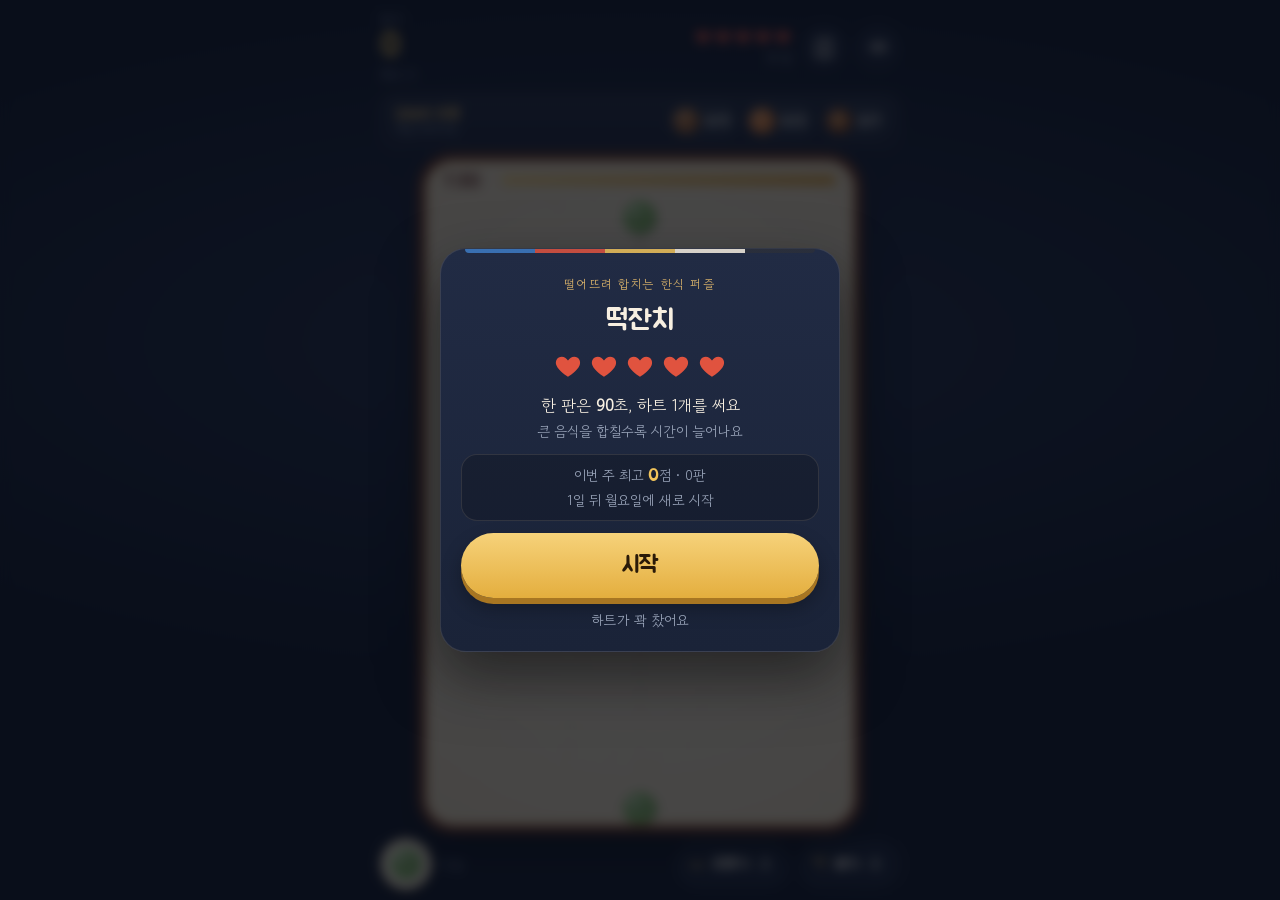
==== index.html @ d8395d4c "떡잔치 웹게임 v0.1.0 (원스토어 등록용)" ====
<!doctype html>
<html lang="ko">
<head>
<meta charset="utf-8">
<meta name="viewport" content="width=device-width, initial-scale=1, viewport-fit=cover, user-scalable=no">
<title>떡잔치</title>
<style>
/* 레이아웃: 밤 잔칫집 — 등불 빛이 도는 먹색 마당 위에 자개 테를 두른 소반 한 장. 위 점수·하트 → 오늘의 주문 → 소반 → 다음 접시·도구 */
:root {
  --night: #11182a;    /* 먹빛 밤 */
  --night-2: #1a2338;  /* 패널 */
  --line: rgba(232, 214, 176, .12); /* 얇은 금빛 테두리 */
  --lacquer: #5b2418;  /* 옻칠 테 */
  --inlay: #d9b26a;    /* 자개·금 상감 */
  --gold: #f0c35a;     /* 점수·완성 */
  --red: #e0533f;      /* 하트·경고 */
  --text: #f7efe1;
  --muted: #9aa5ba;
  --font-display: "Jua", "Apple SD Gothic Neo", "Malgun Gothic", sans-serif;
  --font-body: "Gowun Dodum", "Apple SD Gothic Neo", "Malgun Gothic", sans-serif;
  color-scheme: dark;
}
html, body { height: 100%; margin: 0; }
*, *::before, *::after { box-sizing: border-box; }
[hidden] { display: none !important; } /* 아티팩트 틀이 해 주던 숨김을 직접 */
body {
  background: radial-gradient(120% 60% at 50% 38%, #24304b 0%, var(--night) 62%), var(--night);
  color: var(--text); font-family: var(--font-body); font-size: 16px;
  padding-left: max(16px, env(safe-area-inset-left, 0px)); padding-right: max(16px, env(safe-area-inset-right, 0px));
  overflow: hidden; touch-action: none; -webkit-user-select: none; user-select: none;
}
.app { height: 100%; max-width: 520px; margin: 0 auto; display: grid; grid-template-rows: auto auto 1fr auto; gap: 10px; padding-top: var(--toss-top, max(10px, env(safe-area-inset-top, 0px))); padding-bottom: max(10px, env(safe-area-inset-bottom, 0px)); }
button { -webkit-tap-highlight-color: transparent; }
button:focus-visible { outline: 3px solid var(--gold); outline-offset: 2px; }

/* 위: 점수 · 하트 · 버튼 */
.top { display: flex; align-items: center; gap: 10px; }
.score-box { display: grid; gap: 2px; }
.label { font-size: 12px; letter-spacing: .08em; color: var(--muted); }
.score { font-family: var(--font-display); font-size: 34px; color: var(--gold); font-variant-numeric: tabular-nums; line-height: 1; }
.best { font-size: 13px; color: var(--muted); font-variant-numeric: tabular-nums; }
.spacer { flex: 1; }
.hearts { display: grid; justify-items: end; gap: 3px; }
.hearts-row { display: flex; gap: 2px; }
.hearts-time { font-size: 12px; color: var(--muted); font-variant-numeric: tabular-nums; }
.heart { width: 18px; height: 18px; display: block; }
.heart path { fill: var(--red); }
.heart.empty path { fill: none; stroke: #4a5774; stroke-width: 2; }
.round-btn { width: 44px; height: 44px; border-radius: 50%; border: 1px solid var(--line); background: var(--night-2); color: var(--text); display: grid; place-items: center; cursor: pointer; transition: transform .12s; }
.round-btn:active { transform: scale(.94); }
.round-btn svg { width: 22px; height: 22px; stroke: currentColor; fill: none; stroke-width: 1.8; stroke-linecap: round; stroke-linejoin: round; }
#soundBtn[data-on="0"] .wave { display: none; }
#soundBtn[data-on="1"] .mute { display: none; }

/* 오늘의 주문: 주문서 한 줄 */
.orders { display: flex; align-items: center; gap: 10px; padding: 8px 10px 8px 14px; border-radius: 16px; background: linear-gradient(180deg, rgba(255,255,255,.04), rgba(255,255,255,.01)), var(--night-2); border: 1px solid var(--line); }
.orders-title { font-family: var(--font-display); font-size: 15px; color: var(--inlay); line-height: 1.1; }
.orders-title small { display: block; font-family: var(--font-body); font-size: 11px; color: var(--muted); }
.orders-list { flex: 1; display: flex; gap: 6px; justify-content: flex-end; }
.order { position: relative; display: flex; align-items: center; gap: 4px; padding: 3px 9px 3px 3px; border-radius: 999px; background: rgba(255,255,255,.05); font-family: var(--font-display); font-size: 15px; font-variant-numeric: tabular-nums; }
.order canvas { width: 30px; height: 30px; }
.order.done { background: rgba(240,195,90,.16); color: var(--gold); }
.order.done::after { content: ""; position: absolute; left: 22px; top: 0; width: 13px; height: 13px; border-radius: 50%; background: var(--gold) url("data:image/svg+xml,%3Csvg xmlns='http://www.w3.org/2000/svg' viewBox='0 0 12 12'%3E%3Cpath d='M3 6.2l2 2 4-4.4' fill='none' stroke='%232a1a08' stroke-width='1.8' stroke-linecap='round' stroke-linejoin='round'/%3E%3C/svg%3E") center/100% no-repeat; }

/* 소반 */
.stage { position: relative; min-height: 0; display: flex; align-items: center; justify-content: center; }
#board { touch-action: none; border-radius: 26px; background: #f1e5cc;
  box-shadow: 0 0 0 2px var(--inlay), 0 0 0 9px var(--lacquer), 0 0 0 10px rgba(217,178,106,.45), 0 22px 40px rgba(0,0,0,.5), inset 0 0 40px rgba(120,80,30,.15); }

/* 아래: 다음 접시 · 도구 */
.bottom { display: flex; align-items: center; gap: 8px; }
.next { display: flex; align-items: center; gap: 8px; }
.next canvas { width: 52px; height: 52px; border-radius: 50%; background: radial-gradient(circle, #f6ecd8 0 58%, #e3d2b0 60% 66%, #c9b28a 68%); box-shadow: 0 4px 10px rgba(0,0,0,.35); }
.next .label { writing-mode: horizontal-tb; }
.tool { display: flex; align-items: center; gap: 6px; height: 48px; padding: 0 14px 0 10px; border-radius: 999px; border: 1px solid var(--line); background: var(--night-2); color: var(--text); font-family: var(--font-display); font-size: 15px; cursor: pointer; transition: transform .12s, border-color .2s; }
.tool:active { transform: scale(.96); }
.tool svg { width: 20px; height: 20px; stroke: var(--inlay); fill: none; stroke-width: 1.8; stroke-linecap: round; stroke-linejoin: round; }
.tool .count { min-width: 20px; height: 20px; border-radius: 10px; background: rgba(255,255,255,.08); font-size: 12px; display: grid; place-items: center; font-variant-numeric: tabular-nums; }
.tool.active { border-color: var(--gold); color: var(--gold); }
.tool[disabled] { opacity: .4; }

/* 안내·알림 */
.hint { position: absolute; left: 50%; top: 24%; transform: translateX(-50%); background: rgba(17,24,42,.9); color: var(--text); padding: 10px 16px; border-radius: 999px; font-size: 16px; text-align: center; pointer-events: none; transition: opacity .4s; width: max-content; max-width: 90%; border: 1px solid var(--line); }
.banner { position: absolute; left: 50%; top: 42%; transform: translate(-50%,-50%); padding: 10px 20px; border-radius: 999px; background: rgba(17,24,42,.92); border: 1px solid rgba(240,195,90,.5); font-family: var(--font-display); font-size: 22px; color: var(--gold); pointer-events: none; text-align: center; animation: pop 1.6s ease-out forwards; width: max-content; max-width: 92%; box-shadow: 0 10px 24px rgba(0,0,0,.35); }
@keyframes pop { 0% { opacity: 0; transform: translate(-50%,-30%) scale(.8); } 14% { opacity: 1; transform: translate(-50%,-50%) scale(1.04); } 22% { transform: translate(-50%,-50%) scale(1); } 80% { opacity: 1; } 100% { opacity: 0; transform: translate(-50%,-62%); } }

/* 창 (시작·끝·도감) */
.overlay { position: fixed; inset: 0; background: rgba(8,12,22,.72); -webkit-backdrop-filter: blur(6px); backdrop-filter: blur(6px); display: flex; align-items: center; justify-content: center; padding: 16px; z-index: 20; }
.sheet { position: relative; background: linear-gradient(180deg, #212b44, var(--night-2)); border: 1px solid var(--line); border-radius: 26px; padding: 26px 20px 20px; width: min(400px, 100%); display: grid; gap: 12px; text-align: center; max-height: 92%; overflow: auto; box-shadow: 0 24px 60px rgba(0,0,0,.5); }
.sheet::before { content: ""; position: absolute; left: 24px; right: 24px; top: 0; height: 4px; border-radius: 0 0 4px 4px; background: linear-gradient(90deg, #3d7bc4 0 20%, #e0533f 20% 40%, #f0c35a 40% 60%, #f7efe1 60% 80%, #2b2f3a 80%); opacity: .85; } /* 오방색 띠 */
.sheet h2 { margin: 0; font-family: var(--font-display); font-weight: 400; font-size: 28px; color: var(--text); text-wrap: balance; }
.eyebrow { font-size: 12px; letter-spacing: .12em; color: var(--inlay); }
.big-score { font-family: var(--font-display); font-size: 54px; line-height: 1; color: var(--gold); font-variant-numeric: tabular-nums; }
.goal { font-size: 17px; color: var(--text); }
.sub { font-size: 14px; color: var(--muted); line-height: 1.5; }
.start-hearts { display: flex; justify-content: center; gap: 6px; }
.start-hearts .heart { width: 30px; height: 30px; }
.rules { display: grid; gap: 4px; font-size: 16px; }
.btn { border: 0; border-radius: 999px; font-family: var(--font-display); font-size: 19px; padding: 15px; cursor: pointer; transition: transform .12s; }
.btn:active { transform: scale(.98); }
.btn.primary { background: linear-gradient(180deg, #f6d27a, #e4ae3e); color: #2a1a08; font-size: 23px; padding: 18px; box-shadow: 0 6px 0 #a87622, 0 10px 20px rgba(0,0,0,.3); }
.btn.primary:active { transform: translateY(3px); box-shadow: 0 3px 0 #a87622, 0 6px 12px rgba(0,0,0,.3); }
.btn.secondary { background: rgba(255,255,255,.07); color: var(--text); border: 1px solid var(--line); }
.btn[disabled] { opacity: .6; cursor: default; }
.btn.primary[disabled] { background: rgba(255,255,255,.08); color: var(--muted); box-shadow: none; font-size: 19px; }
.btn .tag { font-family: var(--font-body); font-size: 11px; background: rgba(0,0,0,.25); color: var(--muted); border-radius: 6px; padding: 2px 6px; margin-left: 6px; vertical-align: middle; white-space: nowrap; }
.btn.primary .tag { display: block; width: max-content; margin: 4px auto 0; font-size: 12px; background: rgba(42,26,8,.14); color: #5a3f12; } /* 큰 버튼은 글자가 길어 꼬리표를 아랫줄에 */
.dex { display: grid; grid-template-columns: repeat(4, 1fr); gap: 12px 8px; }
.dex-item { display: grid; gap: 4px; justify-items: center; font-size: 13px; }
.dex-item canvas { width: 58px; height: 58px; }
/* 주간 기록: 시작 화면 한 줄 요약 + 도감 창 TOP 5 */
.week { display: grid; gap: 2px; padding: 10px 14px; border-radius: 16px; background: rgba(0,0,0,.2); border: 1px solid var(--line); font-size: 14px; color: var(--muted); }
.week b { font-family: var(--font-display); font-weight: 400; font-size: 18px; color: var(--gold); font-variant-numeric: tabular-nums; }
.week-top { text-align: left; background: rgba(0,0,0,.2); border: 1px solid var(--line); border-radius: 16px; padding: 12px 14px; font-size: 14px; }
.week-top h3 { margin: 0 0 6px; font-family: var(--font-display); font-weight: 400; font-size: 16px; color: var(--inlay); }
.week-top ol { margin: 0; padding: 0; list-style: none; display: grid; gap: 4px; counter-reset: wk; }
.week-top li { display: flex; justify-content: space-between; counter-increment: wk; }
.week-top li::before { content: counter(wk) "등"; color: var(--muted); width: 36px; }
.week-top li b { margin-left: auto; font-family: var(--font-display); font-weight: 400; color: var(--gold); font-variant-numeric: tabular-nums; }
.week-top .empty { color: var(--muted); }
.stats { display: grid; grid-template-columns: 1fr auto; gap: 6px 12px; text-align: left; font-size: 14px; background: rgba(0,0,0,.2); border: 1px solid var(--line); border-radius: 16px; padding: 12px 14px; }
.stats b { font-family: var(--font-display); font-weight: 400; color: var(--gold); font-variant-numeric: tabular-nums; text-align: right; }
.adfake { font-family: var(--font-display); font-size: 22px; color: var(--muted); }
@media (prefers-reduced-motion: reduce) { .banner { animation-duration: .01s; } .btn, .tool, .round-btn { transition: none; } }
</style>
  <script type="module" crossorigin src="./assets/index-D9d3o6GA.js"></script>
  <link rel="stylesheet" crossorigin href="./assets/index-BMt33rOE.css">
</head>
<body>

<div class="app">
  <div class="top">
    <div class="score-box">
      <div class="label">점수</div>
      <div class="score" id="score">0</div>
      <div class="best">최고 <span id="best">0</span></div>
    </div>
    <div class="spacer"></div>
    <div class="hearts" aria-label="남은 하트"><div class="hearts-row" id="heartsRow"></div><div class="hearts-time" id="heartsTime"></div></div>
    <button class="round-btn" id="dexBtn" type="button" aria-label="음식 도감">
      <svg viewBox="0 0 24 24"><path d="M4 5.5A2.5 2.5 0 0 1 6.5 3H20v15H6.5A2.5 2.5 0 0 0 4 20.5z"/><path d="M4 20.5A2.5 2.5 0 0 0 6.5 23H20v-5"/><path d="M9 8h7M9 11.5h5"/></svg>
    </button>
    <button class="round-btn" id="soundBtn" type="button" aria-label="소리" data-on="1">
      <svg viewBox="0 0 24 24"><path d="M4 9.5h3.5L12 5.5v13l-4.5-4H4z"/><path class="wave" d="M15.5 9a4 4 0 0 1 0 6M18 6.5a7.5 7.5 0 0 1 0 11"/><path class="mute" d="M16 9.5l5 5M21 9.5l-5 5"/></svg>
    </button>
  </div>
  <div class="orders">
    <div class="orders-title">오늘의 주문<small>매일 바뀌어요</small></div>
    <div class="orders-list" id="orders"></div>
  </div>
  <div class="stage" id="stage">
    <canvas id="board"></canvas>
    <div class="hint" id="hint">손가락을 좌우로 움직이고, 떼면 떨어져요</div>
  </div>
  <div class="bottom">
    <div class="next"><canvas id="nextCv" width="104" height="104"></canvas><span class="label">다음</span></div>
    <div class="spacer"></div>
    <button class="tool" id="shakeBtn" type="button" aria-label="흔들기">
      <svg viewBox="0 0 24 24"><path d="M3 12c2-3 4-3 6 0s4 3 6 0 4-3 6 0"/><path d="M3 17c2-3 4-3 6 0s4 3 6 0 4-3 6 0" opacity=".5"/></svg>흔들기 <span class="count" id="shakeLeft">3</span>
    </button>
    <button class="tool" id="pickBtn" type="button" aria-label="하나 빼기">
      <svg viewBox="0 0 24 24"><path d="M7 4l10 16M4 9.5l3-5.5 3 1.5"/><circle cx="17" cy="7" r="3"/></svg>빼기 <span class="count" id="pickLeft">3</span>
    </button>
  </div>
</div>

<div class="overlay" id="overOv" hidden>
  <div class="sheet">
    <div class="eyebrow">이번 판</div>
    <h2 id="overTitle">상이 넘쳤어요</h2>
    <div class="big-score" id="overScore">0</div>
    <div class="goal" id="overGoal"></div>
    <div class="sub" id="overOrders"></div>
    <button class="btn primary" id="againBtn" type="button">다시 하기</button>
    <button class="btn secondary" id="continueBtn" type="button">이어하기<span class="tag">광고 보고</span></button>
    <div class="sub" id="continueSub">이어하기 = 위쪽 음식을 치우고 계속 (한 판에 1번)</div>
    <button class="btn secondary" id="boardBtn" type="button" hidden>토스 순위 보기</button>
  </div>
</div>

<div class="overlay" id="startOv" hidden>
  <div class="sheet">
    <div class="eyebrow">떨어뜨려 합치는 한식 퍼즐</div>
    <h2>떡잔치</h2>
    <div class="start-hearts" id="startHearts"></div>
    <div class="rules">
      <div>한 판은 <b id="ruleSec">90</b>초, <span id="ruleHeart">하트 1개를 써요</span></div>
      <div class="sub">큰 음식을 합칠수록 시간이 늘어나요</div>
    </div>
    <div class="week" id="weekBox"></div>
    <button class="btn primary" id="startBtn" type="button">시작</button>
    <button class="btn secondary" id="heartAdBtn" type="button">하트 1개 받기<span class="tag">광고 보고</span></button>
    <button class="btn secondary" id="startBoardBtn" type="button" hidden>토스 순위 보기</button>
    <div class="sub" id="startSub"></div>
  </div>
</div>

<div class="overlay" id="exitOv" hidden>
  <div class="sheet">
    <h2>게임을 끝낼까요?</h2>
    <div class="sub" id="exitSub">최고 기록과 도감은 저장돼요</div>
    <button class="btn primary" id="exitStay" type="button">계속하기</button>
    <button class="btn secondary" id="exitQuit" type="button">끝내기</button>
  </div>
</div>

<div class="overlay" id="adOv" hidden>
  <div class="sheet"><div class="adfake">광고 보는 중</div><div class="sub">광고가 끝나면 이어서 해요</div></div>
</div>

<div class="overlay" id="dexOv" hidden>
  <div class="sheet">
    <div class="eyebrow">처음 만든 음식이 밝게 바뀌어요</div>
    <h2>음식 도감</h2>
    <div class="dex" id="dex"></div>
    <div class="week-top" id="weekTop"></div>
    <div class="stats" id="stats"></div>
    <button class="btn secondary" id="musicBtn" type="button" aria-pressed="true">음악 켬</button>
    <button class="btn secondary" id="dexClose" type="button">닫기</button>
  </div>
</div>

</body>
</html>
---- assets/index-BMt33rOE.css ----
@font-face{font-family:Jua;font-style:normal;font-display:swap;font-weight:400;src:url(./jua-2-400-normal-BKyyhivJ.woff2) format("woff2"),url(./jua-2-400-normal-BooYlCcg.woff) format("woff");unicode-range:U+d723-d728,U+d72a-d733,U+d735-d748,U+d74a-d74f,U+d752-d753,U+d755-d757,U+d75a-d75f,U+d762-d764,U+d766-d768,U+d76a-d76b,U+d76d-d76f,U+d771-d787,U+d789-d78b,U+d78d-d78f,U+d791-d797,U+d79a,U+d79c,U+d79e-d7a3,U+f900-f909,U+f90b-f92e}@font-face{font-family:Jua;font-style:normal;font-display:swap;font-weight:400;src:url(./jua-3-400-normal-DoDZfDfm.woff2) format("woff2"),url(./jua-3-400-normal-De5VWGoT.woff) format("woff");unicode-range:U+d679-d68b,U+d68e-d69e,U+d6a0,U+d6a2-d6a7,U+d6a9-d6c3,U+d6c6-d6c7,U+d6c9-d6cb,U+d6cd-d6d3,U+d6d5-d6d6,U+d6d8-d6e3,U+d6e5-d6e7,U+d6e9-d6fb,U+d6fd-d717,U+d719-d71f,U+d721-d722}@font-face{font-family:Jua;font-style:normal;font-display:swap;font-weight:400;src:url(./jua-4-400-normal-3XTqeRdq.woff2) format("woff2"),url(./jua-4-400-normal-DhmXVsS3.woff) format("woff");unicode-range:U+d5bc-d5c7,U+d5ca-d5cb,U+d5cd-d5cf,U+d5d1-d5d7,U+d5d9-d5da,U+d5dc,U+d5de-d5e3,U+d5e6-d5e7,U+d5e9-d5eb,U+d5ed-d5f6,U+d5f8,U+d5fa-d5ff,U+d602-d603,U+d605-d607,U+d609-d60f,U+d612-d613,U+d616-d61b,U+d61d-d637,U+d63a-d63b,U+d63d-d63f,U+d641-d647,U+d64a-d64c,U+d64e-d653,U+d656-d657,U+d659-d65b,U+d65d-d666,U+d668,U+d66a-d678}@font-face{font-family:Jua;font-style:normal;font-display:swap;font-weight:400;src:url(./jua-5-400-normal-DzTXNhbn.woff2) format("woff2"),url([data-uri]) format("woff");unicode-range:U+d507,U+d509-d50b,U+d50d-d513,U+d515-d53b,U+d53e-d53f,U+d541-d543,U+d545-d54c,U+d54e,U+d550,U+d552-d557,U+d55a-d55b,U+d55d-d55f,U+d561-d564,U+d566-d567,U+d56a,U+d56c,U+d56e-d573,U+d576-d577,U+d579-d583,U+d585-d586,U+d58a-d5a4,U+d5a6-d5bb}@font-face{font-family:Jua;font-style:normal;font-display:swap;font-weight:400;src:url(./jua-6-400-normal-BsLrIKny.woff2) format("woff2"),url(./jua-6-400-normal--8HIsjc1.woff) format("woff");unicode-range:U+d464-d477,U+d47a-d47b,U+d47d-d47f,U+d481-d487,U+d489-d48a,U+d48c,U+d48e-d4e7,U+d4e9-d503,U+d505-d506}@font-face{font-family:Jua;font-style:normal;font-display:swap;font-weight:400;src:url(./jua-7-400-normal-DexeO29O.woff2) format("woff2"),url(./jua-7-400-normal-DX935-N3.woff) format("woff");unicode-range:U+d3bf-d3c7,U+d3ca-d3cf,U+d3d1-d3eb,U+d3ee-d3ef,U+d3f1-d3f3,U+d3f5-d3fb,U+d3fd-d400,U+d402-d45b,U+d45d-d463}@font-face{font-family:Jua;font-style:normal;font-display:swap;font-weight:400;src:url(./jua-8-400-normal-BHKsdCps.woff2) format("woff2"),url([data-uri]) format("woff");unicode-range:U+d2ff,U+d302-d304,U+d306-d30b,U+d30f,U+d311-d313,U+d315-d31b,U+d31e,U+d322-d324,U+d326-d327,U+d32a-d32b,U+d32d-d32f,U+d331-d337,U+d339-d33c,U+d33e-d37b,U+d37e-d37f,U+d381-d383,U+d385-d38b,U+d38e-d390,U+d392-d397,U+d39a-d39b,U+d39d-d39f,U+d3a1-d3a7,U+d3a9-d3aa,U+d3ac,U+d3ae-d3b3,U+d3b5-d3b7,U+d3b9-d3bb,U+d3bd-d3be}@font-face{font-family:Jua;font-style:normal;font-display:swap;font-weight:400;src:url(./jua-9-400-normal-Bcwq4Fkr.woff2) format("woff2"),url(./jua-9-400-normal-DHtZzmWr.woff) format("woff");unicode-range:U+d257-d27f,U+d281-d29b,U+d29d-d29f,U+d2a1-d2ab,U+d2ad-d2b7,U+d2ba-d2bb,U+d2bd-d2bf,U+d2c1-d2c7,U+d2c9-d2ef,U+d2f2-d2f3,U+d2f5-d2f7,U+d2f9-d2fe}@font-face{font-family:Jua;font-style:normal;font-display:swap;font-weight:400;src:url(./jua-10-400-normal-DqY2m03H.woff2) format("woff2"),url(./jua-10-400-normal-DXPR8Iwv.woff) format("woff");unicode-range:U+d1b4,U+d1b6-d1f3,U+d1f5-d22b,U+d22e-d22f,U+d231-d233,U+d235-d23b,U+d23d-d240,U+d242-d256}@font-face{font-family:Jua;font-style:normal;font-display:swap;font-weight:400;src:url(./jua-11-400-normal-IkWnFt3S.woff2) format("woff2"),url(./jua-11-400-normal-CEW1o5gx.woff) format("woff");unicode-range:U+d105-d12f,U+d132-d133,U+d135-d137,U+d139-d13f,U+d141-d142,U+d144,U+d146-d14b,U+d14e-d14f,U+d151-d153,U+d155-d15b,U+d15e-d187,U+d189-d19f,U+d1a2-d1a3,U+d1a5-d1a7,U+d1a9-d1af,U+d1b2-d1b3}@font-face{font-family:Jua;font-style:normal;font-display:swap;font-weight:400;src:url(./jua-12-400-normal-C9mVr8md.woff2) format("woff2"),url([data-uri]) format("woff");unicode-range:U+d04b-d04f,U+d051-d057,U+d059-d06b,U+d06d-d06f,U+d071-d073,U+d075-d07b,U+d07e-d0a3,U+d0a6-d0a7,U+d0a9-d0ab,U+d0ad-d0b3,U+d0b6,U+d0b8,U+d0ba-d0bf,U+d0c2-d0c3,U+d0c5-d0c7,U+d0c9-d0cf,U+d0d2,U+d0d6-d0db,U+d0de-d0df,U+d0e1-d0e3,U+d0e5-d0eb,U+d0ee-d0f0,U+d0f2-d104}@font-face{font-family:Jua;font-style:normal;font-display:swap;font-weight:400;src:url(./jua-13-400-normal-BtuRFb4O.woff2) format("woff2"),url(./jua-13-400-normal-C89C60DH.woff) format("woff");unicode-range:U+cfa2-cfc3,U+cfc5-cfdf,U+cfe2-cfe3,U+cfe5-cfe7,U+cfe9-cff4,U+cff6-cffb,U+cffd-cfff,U+d001-d003,U+d005-d017,U+d019-d033,U+d036-d037,U+d039-d03b,U+d03d-d04a}@font-face{font-family:Jua;font-style:normal;font-display:swap;font-weight:400;src:url(./jua-14-400-normal-DqKajrW5.woff2) format("woff2"),url(./jua-14-400-normal-DuO_Sx9t.woff) format("woff");unicode-range:U+cef0-cef3,U+cef6,U+cef9-ceff,U+cf01-cf03,U+cf05-cf07,U+cf09-cf0f,U+cf11-cf12,U+cf14-cf1b,U+cf1d-cf1f,U+cf21-cf2f,U+cf31-cf53,U+cf56-cf57,U+cf59-cf5b,U+cf5d-cf63,U+cf66,U+cf68,U+cf6a-cf6f,U+cf71-cf84,U+cf86-cf8b,U+cf8d-cfa1}@font-face{font-family:Jua;font-style:normal;font-display:swap;font-weight:400;src:url(./jua-15-400-normal-CGSZ9zlH.woff2) format("woff2"),url([data-uri]) format("woff");unicode-range:U+ce3c-ce57,U+ce5a-ce5b,U+ce5d-ce5f,U+ce61-ce67,U+ce6a,U+ce6c,U+ce6e-ce73,U+ce76-ce77,U+ce79-ce7b,U+ce7d-ce83,U+ce85-ce88,U+ce8a-ce8f,U+ce91-ce93,U+ce95-ce97,U+ce99-ce9f,U+cea2,U+cea4-ceab,U+cead-cee3,U+cee6-cee7,U+cee9-ceeb,U+ceed-ceef}@font-face{font-family:Jua;font-style:normal;font-display:swap;font-weight:400;src:url(./jua-16-400-normal-DTWln3D0.woff2) format("woff2"),url(./jua-16-400-normal-CcCdc3Ae.woff) format("woff");unicode-range:U+cd92-cd93,U+cd96-cd97,U+cd99-cd9b,U+cd9d-cda3,U+cda6-cda8,U+cdaa-cdaf,U+cdb1-cdc3,U+cdc5-cdcb,U+cdcd-cde7,U+cde9-ce03,U+ce05-ce1f,U+ce22-ce34,U+ce36-ce3b}@font-face{font-family:Jua;font-style:normal;font-display:swap;font-weight:400;src:url(./jua-17-400-normal-B6OKyiO9.woff2) format("woff2"),url(./jua-17-400-normal-DlbE44n5.woff) format("woff");unicode-range:U+ccef-cd07,U+cd0a-cd0b,U+cd0d-cd1a,U+cd1c,U+cd1e-cd2b,U+cd2d-cd5b,U+cd5d-cd77,U+cd79-cd91}@font-face{font-family:Jua;font-style:normal;font-display:swap;font-weight:400;src:url(./jua-18-400-normal-CAlbL00r.woff2) format("woff2"),url(./jua-18-400-normal-CQJmuziu.woff) format("woff");unicode-range:U+cc3f-cc43,U+cc46-cc47,U+cc49-cc4b,U+cc4d-cc53,U+cc55-cc58,U+cc5a-cc5f,U+cc61-cc97,U+cc9a-cc9b,U+cc9d-cc9f,U+cca1-cca7,U+ccaa,U+ccac,U+ccae-ccb3,U+ccb6-ccb7,U+ccb9-ccbb,U+ccbd-cccf,U+ccd1-cce3,U+cce5-ccee}@font-face{font-family:Jua;font-style:normal;font-display:swap;font-weight:400;src:url([data-uri]) format("woff2"),url([data-uri]) format("woff");unicode-range:U+cb91-cbd3,U+cbd5-cbe3,U+cbe5-cc0b,U+cc0e-cc0f,U+cc11-cc13,U+cc15-cc1b,U+cc1d-cc20,U+cc23-cc27,U+cc2a-cc2b,U+cc2d,U+cc2f,U+cc31-cc37,U+cc3a,U+cc3c}@font-face{font-family:Jua;font-style:normal;font-display:swap;font-weight:400;src:url(./jua-20-400-normal-D1ZcarTF.woff2) format("woff2"),url(./jua-20-400-normal-Bq9sRRL8.woff) format("woff");unicode-range:U+caf4-cb47,U+cb4a-cb90}@font-face{font-family:Jua;font-style:normal;font-display:swap;font-weight:400;src:url(./jua-21-400-normal-CVhGndac.woff2) format("woff2"),url(./jua-21-400-normal-CCW2aKwz.woff) format("woff");unicode-range:U+ca4a-ca4b,U+ca4e-ca4f,U+ca51-ca53,U+ca55-ca5b,U+ca5d-ca60,U+ca62-ca83,U+ca85-cabb,U+cabe-cabf,U+cac1-cac3,U+cac5-cacb,U+cacd-cad0,U+cad2,U+cad4-cad8,U+cada-caf3}@font-face{font-family:Jua;font-style:normal;font-display:swap;font-weight:400;src:url(./jua-22-400-normal-CtrWFYQm.woff2) format("woff2"),url(./jua-22-400-normal-XDgGrLrD.woff) format("woff");unicode-range:U+c996-c997,U+c99a-c99c,U+c99e-c9bf,U+c9c2-c9c3,U+c9c5-c9c7,U+c9c9-c9cf,U+c9d2,U+c9d4,U+c9d7-c9d8,U+c9db,U+c9de-c9df,U+c9e1-c9e3,U+c9e5-c9e6,U+c9e8-c9eb,U+c9ee-c9f0,U+c9f2-c9f7,U+c9f9-ca0b,U+ca0d-ca28,U+ca2a-ca49}@font-face{font-family:Jua;font-style:normal;font-display:swap;font-weight:400;src:url(./jua-23-400-normal-BY_OQp2H.woff2) format("woff2"),url(./jua-23-400-normal-CS6VU3P-.woff) format("woff");unicode-range:U+c8e9-c8f4,U+c8f6-c8fb,U+c8fe-c8ff,U+c901-c903,U+c905-c90b,U+c90e-c910,U+c912-c917,U+c919-c92b,U+c92d-c94f,U+c951-c953,U+c955-c96b,U+c96d-c973,U+c975-c987,U+c98a-c98b,U+c98d-c98f,U+c991-c995}@font-face{font-family:Jua;font-style:normal;font-display:swap;font-weight:400;src:url(./jua-24-400-normal-BXWYHcQK.woff2) format("woff2"),url(./jua-24-400-normal-DGZZckv3.woff) format("woff");unicode-range:U+c841-c84b,U+c84d-c86f,U+c872-c873,U+c875-c877,U+c879-c87f,U+c882-c884,U+c887-c88a,U+c88d-c8c3,U+c8c5-c8df,U+c8e1-c8e8}@font-face{font-family:Jua;font-style:normal;font-display:swap;font-weight:400;src:url(./jua-25-400-normal-AP8mwJ_U.woff2) format("woff2"),url(./jua-25-400-normal-CNvcE-6A.woff) format("woff");unicode-range:U+c779-c77b,U+c77e-c782,U+c786,U+c78b,U+c78d,U+c78f,U+c792-c793,U+c795,U+c797,U+c799-c79f,U+c7a2,U+c7a7-c7ab,U+c7ae-c7bb,U+c7bd-c7c0,U+c7c2-c7c7,U+c7c9-c7dc,U+c7de-c7ff,U+c802-c803,U+c805-c807,U+c809,U+c80b-c80f,U+c812,U+c814,U+c817-c81b,U+c81e-c81f,U+c821-c823,U+c825-c82e,U+c830-c837,U+c839-c83b,U+c83d-c840}@font-face{font-family:Jua;font-style:normal;font-display:swap;font-weight:400;src:url(./jua-26-400-normal-D_9-XztK.woff2) format("woff2"),url(./jua-26-400-normal-DDADrV0C.woff) format("woff");unicode-range:U+c6bb-c6bf,U+c6c2,U+c6c4,U+c6c6-c6cb,U+c6ce-c6cf,U+c6d1-c6d3,U+c6d5-c6db,U+c6dd-c6df,U+c6e1-c6e7,U+c6e9-c6eb,U+c6ed-c6ef,U+c6f1-c6f8,U+c6fa-c703,U+c705-c707,U+c709-c70b,U+c70d-c716,U+c718,U+c71a-c71f,U+c722-c723,U+c725-c727,U+c729-c734,U+c736-c73b,U+c73e-c73f,U+c741-c743,U+c745-c74b,U+c74e-c750,U+c752-c757,U+c759-c773,U+c776-c777}@font-face{font-family:Jua;font-style:normal;font-display:swap;font-weight:400;src:url(./jua-27-400-normal-CQ75bXdg.woff2) format("woff2"),url(./jua-27-400-normal-Bish-_3G.woff) format("woff");unicode-range:U+c5f5-c5fb,U+c5fe,U+c602-c605,U+c607,U+c609-c60f,U+c611-c61a,U+c61c-c623,U+c626-c627,U+c629-c62b,U+c62d,U+c62f-c632,U+c636,U+c638,U+c63a-c63f,U+c642-c643,U+c645-c647,U+c649-c652,U+c656-c65b,U+c65d-c65f,U+c661-c663,U+c665-c677,U+c679-c67b,U+c67d-c693,U+c696-c697,U+c699-c69b,U+c69d-c6a3,U+c6a6,U+c6a8,U+c6aa-c6af,U+c6b2-c6b3,U+c6b5-c6b7,U+c6b9-c6ba}@font-face{font-family:Jua;font-style:normal;font-display:swap;font-weight:400;src:url(./jua-28-400-normal-DmXUqpHq.woff2) format("woff2"),url(./jua-28-400-normal-BKwKHD8N.woff) format("woff");unicode-range:U+c517-c527,U+c52a-c52b,U+c52d-c52f,U+c531-c538,U+c53a,U+c53c,U+c53e-c543,U+c546-c547,U+c54b,U+c54d-c552,U+c556,U+c55a-c55b,U+c55d,U+c55f,U+c562-c563,U+c565-c567,U+c569-c56f,U+c572,U+c574,U+c576-c57b,U+c57e-c57f,U+c581-c583,U+c585-c586,U+c588-c58b,U+c58e,U+c590,U+c592-c596,U+c599-c5b3,U+c5b6-c5b7,U+c5ba,U+c5be-c5c3,U+c5ca-c5cb,U+c5cd,U+c5cf,U+c5d2-c5d3,U+c5d5-c5d7,U+c5d9-c5df,U+c5e1-c5e2,U+c5e4,U+c5e6-c5eb,U+c5ef,U+c5f1-c5f3}@font-face{font-family:Jua;font-style:normal;font-display:swap;font-weight:400;src:url(./jua-29-400-normal-DRrHVCxB.woff2) format("woff2"),url(./jua-29-400-normal-DZTDcSbo.woff) format("woff");unicode-range:U+c475-c4ef,U+c4f2-c4f3,U+c4f5-c4f7,U+c4f9-c4ff,U+c502-c50b,U+c50d-c516}@font-face{font-family:Jua;font-style:normal;font-display:swap;font-weight:400;src:url(./jua-30-400-normal-BsIOP5Yg.woff2) format("woff2"),url(./jua-30-400-normal-zNbkgp8N.woff) format("woff");unicode-range:U+c3d0-c3d7,U+c3da-c3db,U+c3dd-c3de,U+c3e1-c3ec,U+c3ee-c3f3,U+c3f5-c42b,U+c42d-c463,U+c466-c474}@font-face{font-family:Jua;font-style:normal;font-display:swap;font-weight:400;src:url([data-uri]) format("woff2"),url([data-uri]) format("woff");unicode-range:U+c32b-c367,U+c36a-c36b,U+c36d-c36f,U+c371-c377,U+c37a-c37b,U+c37e-c383,U+c385-c387,U+c389-c3cf}@font-face{font-family:Jua;font-style:normal;font-display:swap;font-weight:400;src:url(./jua-32-400-normal-5Vxy14KJ.woff2) format("woff2"),url(./jua-32-400-normal-BfD7oKoy.woff) format("woff");unicode-range:U+c26a-c26b,U+c26d-c26f,U+c271-c273,U+c275-c27b,U+c27e-c287,U+c289-c28f,U+c291-c297,U+c299-c29a,U+c29c-c2a3,U+c2a5-c2a7,U+c2a9-c2ab,U+c2ad-c2b3,U+c2b6,U+c2b8,U+c2ba-c2bb,U+c2bd-c2db,U+c2de-c2df,U+c2e1-c2e2,U+c2e5-c2ea,U+c2ee,U+c2f0,U+c2f2-c2f5,U+c2f7,U+c2fa-c2fb,U+c2fd-c2ff,U+c301-c307,U+c309-c30c,U+c30e-c312,U+c315-c323,U+c325-c328,U+c32a}@font-face{font-family:Jua;font-style:normal;font-display:swap;font-weight:400;src:url(./jua-33-400-normal-q4tetTrQ.woff2) format("woff2"),url(./jua-33-400-normal-D7O-agSW.woff) format("woff");unicode-range:U+c1bc-c1c3,U+c1c5-c1df,U+c1e1-c1fb,U+c1fd-c203,U+c205-c20c,U+c20e,U+c210-c217,U+c21a-c21b,U+c21d-c21e,U+c221-c227,U+c229-c22a,U+c22c,U+c22e,U+c230,U+c233-c24f,U+c251-c257,U+c259-c269}@font-face{font-family:Jua;font-style:normal;font-display:swap;font-weight:400;src:url(./jua-34-400-normal-B1Do_GDL.woff2) format("woff2"),url(./jua-34-400-normal-BWXolFEP.woff) format("woff");unicode-range:U+c101-c11b,U+c11f,U+c121-c123,U+c125-c12b,U+c12e,U+c132-c137,U+c13a-c13b,U+c13d-c13f,U+c141-c147,U+c14a,U+c14c-c153,U+c155-c157,U+c159-c15b,U+c15d-c166,U+c169-c16f,U+c171-c177,U+c179-c18b,U+c18e-c18f,U+c191-c193,U+c195-c19b,U+c19d-c19e,U+c1a0,U+c1a2-c1a4,U+c1a6-c1bb}@font-face{font-family:Jua;font-style:normal;font-display:swap;font-weight:400;src:url(./jua-35-400-normal-Dep2Pnbo.woff2) format("woff2"),url(./jua-35-400-normal-BlPLBMlu.woff) format("woff");unicode-range:U+c049-c057,U+c059-c05b,U+c05d-c05f,U+c061-c067,U+c069-c08f,U+c091-c0ab,U+c0ae-c0af,U+c0b1-c0b3,U+c0b5,U+c0b7-c0bb,U+c0be,U+c0c2-c0c7,U+c0ca-c0cb,U+c0cd-c0cf,U+c0d1-c0d7,U+c0d9-c0da,U+c0dc,U+c0de-c0e3,U+c0e5-c0eb,U+c0ed-c0f3,U+c0f6,U+c0f8,U+c0fa-c0ff}@font-face{font-family:Jua;font-style:normal;font-display:swap;font-weight:400;src:url([data-uri]) format("woff2"),url([data-uri]) format("woff");unicode-range:U+bfa7-bfaf,U+bfb1-bfc4,U+bfc6-bfcb,U+bfce-bfcf,U+bfd1-bfd3,U+bfd5-bfdb,U+bfdd-c048}@font-face{font-family:Jua;font-style:normal;font-display:swap;font-weight:400;src:url(./jua-37-400-normal-VNBV9hL7.woff2) format("woff2"),url(./jua-37-400-normal-BvO-d13z.woff) format("woff");unicode-range:U+bf07,U+bf09-bf3f,U+bf41-bf4f,U+bf52-bf54,U+bf56-bfa6}@font-face{font-family:Jua;font-style:normal;font-display:swap;font-weight:400;src:url(./jua-38-400-normal-zeEwlzCk.woff2) format("woff2"),url(./jua-38-400-normal-Bdb4ABBy.woff) format("woff");unicode-range:U+be56,U+be58,U+be5c-be5f,U+be62-be63,U+be65-be67,U+be69-be74,U+be76-be7b,U+be7e-be7f,U+be81-be8e,U+be90,U+be92-bea7,U+bea9-becf,U+bed2-bed3,U+bed5-bed6,U+bed9-bee3,U+bee6-bf06}@font-face{font-family:Jua;font-style:normal;font-display:swap;font-weight:400;src:url(./jua-39-400-normal-lX1ylnHt.woff2) format("woff2"),url(./jua-39-400-normal-CRcVOoZi.woff) format("woff");unicode-range:U+bdb0-bdd3,U+bdd5-bdef,U+bdf1-be0b,U+be0d-be0f,U+be11-be13,U+be15-be43,U+be46-be47,U+be49-be4b,U+be4d-be53}@font-face{font-family:Jua;font-style:normal;font-display:swap;font-weight:400;src:url(./jua-40-400-normal-CoRomuMz.woff2) format("woff2"),url(./jua-40-400-normal-Dqyj10Uu.woff) format("woff");unicode-range:U+bd03,U+bd06,U+bd08,U+bd0a-bd0f,U+bd11-bd22,U+bd25-bd47,U+bd49-bd58,U+bd5a-bd7f,U+bd82-bd83,U+bd85-bd87,U+bd8a-bd8f,U+bd91-bd92,U+bd94,U+bd96-bd98,U+bd9a-bdaf}@font-face{font-family:Jua;font-style:normal;font-display:swap;font-weight:400;src:url(./jua-41-400-normal-Db6h2i6k.woff2) format("woff2"),url(./jua-41-400-normal-C2N-plyU.woff) format("woff");unicode-range:U+bc4e-bc83,U+bc86-bc87,U+bc89-bc8b,U+bc8d-bc93,U+bc96,U+bc98,U+bc9b-bc9f,U+bca2-bca3,U+bca5-bca7,U+bca9-bcb2,U+bcb4-bcbb,U+bcbe-bcbf,U+bcc1-bcc3,U+bcc5-bccc,U+bcce-bcd0,U+bcd2-bcd4,U+bcd6-bcf3,U+bcf7,U+bcf9-bcfb,U+bcfd-bd02}@font-face{font-family:Jua;font-style:normal;font-display:swap;font-weight:400;src:url(./jua-42-400-normal-Cr9PRvEz.woff2) format("woff2"),url(./jua-42-400-normal-BVcon7_N.woff) format("woff");unicode-range:U+bb90-bba3,U+bba5-bbab,U+bbad-bbbf,U+bbc1-bbf7,U+bbfa-bbfb,U+bbfd-bbfe,U+bc01-bc07,U+bc09-bc0a,U+bc0e,U+bc10,U+bc12-bc13,U+bc17,U+bc19-bc1a,U+bc1e,U+bc20-bc23,U+bc26,U+bc28,U+bc2a-bc2c,U+bc2e-bc2f,U+bc32-bc33,U+bc35-bc37,U+bc39-bc3f,U+bc41-bc42,U+bc44,U+bc46-bc48,U+bc4a-bc4d}@font-face{font-family:Jua;font-style:normal;font-display:swap;font-weight:400;src:url(./jua-43-400-normal-C5m-onfi.woff2) format("woff2"),url(./jua-43-400-normal-BLKgS1lJ.woff) format("woff");unicode-range:U+bae6-bafb,U+bafd-bb17,U+bb19-bb33,U+bb37,U+bb39-bb3a,U+bb3d-bb43,U+bb45-bb46,U+bb48,U+bb4a-bb4f,U+bb51-bb53,U+bb55-bb57,U+bb59-bb62,U+bb64-bb8f}@font-face{font-family:Jua;font-style:normal;font-display:swap;font-weight:400;src:url(./jua-44-400-normal-Dm7Az5DS.woff2) format("woff2"),url(./jua-44-400-normal-By-YUT_0.woff) format("woff");unicode-range:U+ba30-ba37,U+ba3a-ba3b,U+ba3d-ba3f,U+ba41-ba47,U+ba49-ba4a,U+ba4c,U+ba4e-ba53,U+ba56-ba57,U+ba59-ba5b,U+ba5d-ba63,U+ba65-ba66,U+ba68-ba6f,U+ba71-ba73,U+ba75-ba77,U+ba79-ba84,U+ba86,U+ba88-baa7,U+baaa,U+baad-baaf,U+bab1-bab7,U+baba,U+babc,U+babe-bae5}@font-face{font-family:Jua;font-style:normal;font-display:swap;font-weight:400;src:url(./jua-45-400-normal-DP1URkuO.woff2) format("woff2"),url([data-uri]) format("woff");unicode-range:U+b96e-b973,U+b976-b977,U+b979-b97b,U+b97d-b983,U+b986,U+b988,U+b98a-b98d,U+b98f-b9ab,U+b9ae-b9af,U+b9b1-b9b3,U+b9b5-b9bb,U+b9be,U+b9c0,U+b9c2-b9c7,U+b9ca-b9cb,U+b9cd,U+b9d2-b9d7,U+b9da,U+b9dc,U+b9df-b9e0,U+b9e2,U+b9e6-b9e7,U+b9e9-b9f3,U+b9f6,U+b9f8,U+b9fb-ba2f}@font-face{font-family:Jua;font-style:normal;font-display:swap;font-weight:400;src:url(./jua-46-400-normal-D2n6Q4RT.woff2) format("woff2"),url(./jua-46-400-normal-Cx9SDiL0.woff) format("woff");unicode-range:U+b8bf-b8cb,U+b8cd-b8e0,U+b8e2-b8e7,U+b8ea-b8eb,U+b8ed-b8ef,U+b8f1-b8f7,U+b8fa,U+b8fc,U+b8fe-b903,U+b905-b917,U+b919-b91f,U+b921-b93b,U+b93d-b957,U+b95a-b95b,U+b95d-b95f,U+b961-b967,U+b969-b96c}@font-face{font-family:Jua;font-style:normal;font-display:swap;font-weight:400;src:url(./jua-47-400-normal-K_oEv23V.woff2) format("woff2"),url(./jua-47-400-normal-p-NyvDdP.woff) format("woff");unicode-range:U+b80d-b80f,U+b811-b817,U+b81a,U+b81c-b823,U+b826-b827,U+b829-b82b,U+b82d-b833,U+b836,U+b83a-b83f,U+b841-b85b,U+b85e-b85f,U+b861-b863,U+b865-b86b,U+b86e,U+b870,U+b872-b8af,U+b8b1-b8be}@font-face{font-family:Jua;font-style:normal;font-display:swap;font-weight:400;src:url(./jua-48-400-normal-ByUOq502.woff2) format("woff2"),url([data-uri]) format("woff");unicode-range:U+b74d-b75f,U+b761-b763,U+b765-b774,U+b776-b77b,U+b77e-b77f,U+b781-b783,U+b785-b78b,U+b78e,U+b792-b796,U+b79a-b79b,U+b79d-b7a7,U+b7aa,U+b7ae-b7b3,U+b7b6-b7c8,U+b7ca-b7eb,U+b7ee-b7ef,U+b7f1-b7f3,U+b7f5-b7fb,U+b7fe,U+b802-b806,U+b80a-b80b}@font-face{font-family:Jua;font-style:normal;font-display:swap;font-weight:400;src:url(./jua-49-400-normal-CDWKJrMx.woff2) format("woff2"),url([data-uri]) format("woff");unicode-range:U+b6a7-b6aa,U+b6ac-b6b0,U+b6b2-b6ef,U+b6f1-b727,U+b72a-b72b,U+b72d-b72e,U+b731-b737,U+b739-b73a,U+b73c-b743,U+b745-b74c}@font-face{font-family:Jua;font-style:normal;font-display:swap;font-weight:400;src:url(./jua-50-400-normal-C81p-2U9.woff2) format("woff2"),url(./jua-50-400-normal-DZxoht-7.woff) format("woff");unicode-range:U+b605-b60f,U+b612-b617,U+b619-b624,U+b626-b69b,U+b69e-b6a3,U+b6a5-b6a6}@font-face{font-family:Jua;font-style:normal;font-display:swap;font-weight:400;src:url(./jua-51-400-normal-Ci0tRqh9.woff2) format("woff2"),url(./jua-51-400-normal-EFo7rs-c.woff) format("woff");unicode-range:U+b55f,U+b562-b583,U+b585-b59f,U+b5a2-b5a3,U+b5a5-b5a7,U+b5a9-b5b2,U+b5b5-b5ba,U+b5bd-b604}@font-face{font-family:Jua;font-style:normal;font-display:swap;font-weight:400;src:url(./jua-52-400-normal-C2QZLO_a.woff2) format("woff2"),url(./jua-52-400-normal-7DZNNHZa.woff) format("woff");unicode-range:U+b4a5-b4b6,U+b4b8-b4bf,U+b4c1-b4c7,U+b4c9-b4db,U+b4de-b4df,U+b4e1-b4e2,U+b4e5-b4eb,U+b4ee,U+b4f0,U+b4f2-b513,U+b516-b517,U+b519-b51a,U+b51d-b523,U+b526,U+b528,U+b52b-b52f,U+b532-b533,U+b535-b537,U+b539-b53f,U+b541-b544,U+b546-b54b,U+b54d-b54f,U+b551-b55b,U+b55d-b55e}@font-face{font-family:Jua;font-style:normal;font-display:swap;font-weight:400;src:url([data-uri]) format("woff2"),url([data-uri]) format("woff");unicode-range:U+b3f8-b3fb,U+b3fd-b40f,U+b411-b417,U+b419-b41b,U+b41d-b41f,U+b421-b427,U+b42a-b42b,U+b42d-b44f,U+b452-b453,U+b455-b457,U+b459-b45f,U+b462-b464,U+b466-b46b,U+b46d-b47f,U+b481-b4a3}@font-face{font-family:Jua;font-style:normal;font-display:swap;font-weight:400;src:url(./jua-54-400-normal-yiqhYaAe.woff2) format("woff2"),url(./jua-54-400-normal-BvMnEBmX.woff) format("woff");unicode-range:U+b342-b353,U+b356-b357,U+b359-b35b,U+b35d-b35e,U+b360-b363,U+b366,U+b368,U+b36a-b36d,U+b36f,U+b372-b373,U+b375-b377,U+b379-b37f,U+b381-b382,U+b384,U+b386-b38b,U+b38d-b3c3,U+b3c6-b3c7,U+b3c9-b3ca,U+b3cd-b3d3,U+b3d6,U+b3d8,U+b3da-b3f7}@font-face{font-family:Jua;font-style:normal;font-display:swap;font-weight:400;src:url(./jua-55-400-normal-CH5uVgUr.woff2) format("woff2"),url(./jua-55-400-normal-rO1jt6OV.woff) format("woff");unicode-range:U+b27c-b283,U+b285-b28f,U+b292-b293,U+b295-b297,U+b29a-b29f,U+b2a1-b2a4,U+b2a7-b2a9,U+b2ab,U+b2ad-b2c7,U+b2ca-b2cb,U+b2cd-b2cf,U+b2d1-b2d7,U+b2da,U+b2dc,U+b2de-b2e3,U+b2e7,U+b2e9-b2ea,U+b2ef-b2f3,U+b2f6,U+b2f8,U+b2fa-b2fb,U+b2fd-b2fe,U+b302-b303,U+b305-b307,U+b309-b30f,U+b312,U+b316-b31b,U+b31d-b341}@font-face{font-family:Jua;font-style:normal;font-display:swap;font-weight:400;src:url(./jua-56-400-normal-wlMtujh0.woff2) format("woff2"),url(./jua-56-400-normal-DjTaXCyO.woff) format("woff");unicode-range:U+b1d6-b1e7,U+b1e9-b1fc,U+b1fe-b203,U+b206-b207,U+b209-b20b,U+b20d-b213,U+b216-b21f,U+b221-b257,U+b259-b273,U+b275-b27b}@font-face{font-family:Jua;font-style:normal;font-display:swap;font-weight:400;src:url(./jua-57-400-normal-Cb1VK_Qw.woff2) format("woff2"),url(./jua-57-400-normal-uqZ26jOK.woff) format("woff");unicode-range:U+b120-b122,U+b126-b127,U+b129-b12b,U+b12d-b133,U+b136,U+b138,U+b13a-b13f,U+b142-b143,U+b145-b14f,U+b151-b153,U+b156-b157,U+b159-b177,U+b17a-b17b,U+b17d-b17f,U+b181-b187,U+b189-b18c,U+b18e-b191,U+b195-b1a7,U+b1a9-b1cb,U+b1cd-b1d5}@font-face{font-family:Jua;font-style:normal;font-display:swap;font-weight:400;src:url(./jua-58-400-normal-FjeqZF1k.woff2) format("woff2"),url(./jua-58-400-normal--s59I1Vv.woff) format("woff");unicode-range:U+b05f-b07b,U+b07e-b07f,U+b081-b083,U+b085-b08b,U+b08d-b097,U+b09b,U+b09d-b09f,U+b0a2-b0a7,U+b0aa,U+b0b0,U+b0b2,U+b0b6-b0b7,U+b0b9-b0bb,U+b0bd-b0c3,U+b0c6-b0c7,U+b0ca-b0cf,U+b0d1-b0df,U+b0e1-b0e4,U+b0e6-b107,U+b10a-b10b,U+b10d-b10f,U+b111-b112,U+b114-b117,U+b119-b11a,U+b11c-b11f}@font-face{font-family:Jua;font-style:normal;font-display:swap;font-weight:400;src:url(./jua-59-400-normal-ZZKoxi31.woff2) format("woff2"),url(./jua-59-400-normal-BnfNb_wG.woff) format("woff");unicode-range:U+afac-afb7,U+afba-afbb,U+afbd-afbf,U+afc1-afc6,U+afca-afcc,U+afce-afd3,U+afd5-afe7,U+afe9-afef,U+aff1-b00b,U+b00d-b00f,U+b011-b013,U+b015-b01b,U+b01d-b027,U+b029-b043,U+b045-b047,U+b049,U+b04b,U+b04d-b052,U+b055-b056,U+b058-b05c,U+b05e}@font-face{font-family:Jua;font-style:normal;font-display:swap;font-weight:400;src:url(./jua-60-400-normal-CG-0nwCL.woff2) format("woff2"),url(./jua-60-400-normal-D0syhMyz.woff) format("woff");unicode-range:U+af03-af07,U+af09-af2b,U+af2e-af33,U+af35-af3b,U+af3e-af40,U+af44-af47,U+af4a-af5c,U+af5e-af63,U+af65-af7f,U+af81-afab}@font-face{font-family:Jua;font-style:normal;font-display:swap;font-weight:400;src:url(./jua-61-400-normal-DFFBNxkN.woff2) format("woff2"),url(./jua-61-400-normal-Bdrz1at3.woff) format("woff");unicode-range:U+ae56-ae5b,U+ae5e-ae60,U+ae62-ae64,U+ae66-ae67,U+ae69-ae6b,U+ae6d-ae83,U+ae85-aebb,U+aebf,U+aec1-aec3,U+aec5-aecb,U+aece,U+aed0,U+aed2-aed7,U+aed9-aef3,U+aef5-af02}@font-face{font-family:Jua;font-style:normal;font-display:swap;font-weight:400;src:url(./jua-62-400-normal-4j-j6Kqk.woff2) format("woff2"),url(./jua-62-400-normal-DQ853SIO.woff) format("woff");unicode-range:U+ad9c-ada3,U+ada5-adbf,U+adc1-adc3,U+adc5-adc7,U+adc9-add2,U+add4-addb,U+addd-addf,U+ade1-ade3,U+ade5-adf7,U+adfa-adfb,U+adfd-adff,U+ae02-ae07,U+ae0a,U+ae0c,U+ae0e-ae13,U+ae15-ae2f,U+ae31-ae33,U+ae35-ae37,U+ae39-ae3f,U+ae42,U+ae44,U+ae46-ae49,U+ae4b,U+ae4f,U+ae51-ae53,U+ae55}@font-face{font-family:Jua;font-style:normal;font-display:swap;font-weight:400;src:url(./jua-63-400-normal-CxfK7GFk.woff2) format("woff2"),url(./jua-63-400-normal-BlM845Ad.woff) format("woff");unicode-range:U+ace2-ace3,U+ace5-ace6,U+ace9-acef,U+acf2,U+acf4,U+acf7-acfb,U+acfe-acff,U+ad01-ad03,U+ad05-ad0b,U+ad0d-ad10,U+ad12-ad1b,U+ad1d-ad33,U+ad35-ad48,U+ad4a-ad4f,U+ad51-ad6b,U+ad6e-ad6f,U+ad71-ad72,U+ad77-ad7c,U+ad7e,U+ad80,U+ad82-ad87,U+ad89-ad8b,U+ad8d-ad8f,U+ad91-ad9b}@font-face{font-family:Jua;font-style:normal;font-display:swap;font-weight:400;src:url(./jua-64-400-normal-Cx7hf0Bt.woff2) format("woff2"),url(./jua-64-400-normal-CdTAtWUl.woff) format("woff");unicode-range:U+ac25-ac2c,U+ac2e,U+ac30,U+ac32-ac37,U+ac39-ac3f,U+ac41-ac4c,U+ac4e-ac6f,U+ac72-ac73,U+ac75-ac76,U+ac79-ac7f,U+ac82,U+ac84-ac88,U+ac8a-ac8b,U+ac8d-ac8f,U+ac91-ac93,U+ac95-ac9b,U+ac9d-ac9e,U+aca1-aca7,U+acab,U+acad-acaf,U+acb1-acb7,U+acba-acbb,U+acbe-acc0,U+acc2-acc3,U+acc5-acdf}@font-face{font-family:Jua;font-style:normal;font-display:swap;font-weight:400;src:url([data-uri]) format("woff2"),url([data-uri]) format("woff");unicode-range:U+99df,U+99ed,U+99f1,U+99ff,U+9a01,U+9a08,U+9a0e-9a0f,U+9a19,U+9a2b,U+9a30,U+9a36-9a37,U+9a40,U+9a43,U+9a45,U+9a4d,U+9a55,U+9a57,U+9a5a-9a5b,U+9a5f,U+9a62,U+9a65,U+9a69-9a6a,U+9aa8,U+9ab8,U+9ad3,U+9ae5,U+9aee,U+9b1a,U+9b27,U+9b2a,U+9b31,U+9b3c,U+9b41-9b45,U+9b4f,U+9b54,U+9b5a,U+9b6f,U+9b8e,U+9b91,U+9b9f,U+9bab,U+9bae,U+9bc9,U+9bd6,U+9be4,U+9be8,U+9c0d,U+9c10,U+9c12,U+9c15,U+9c25,U+9c32,U+9c3b,U+9c47,U+9c49,U+9c57,U+9ce5,U+9ce7,U+9ce9,U+9cf3-9cf4,U+9cf6,U+9d09,U+9d1b,U+9d26,U+9d28,U+9d3b,U+9d51,U+9d5d,U+9d60-9d61,U+9d6c,U+9d72,U+9da9,U+9daf,U+9db4,U+9dc4,U+9dd7,U+9df2,U+9df8-9dfa,U+9e1a,U+9e1e,U+9e75,U+9e79,U+9e7d,U+9e7f,U+9e92-9e93,U+9e97,U+9e9d,U+9e9f,U+9ea5,U+9eb4-9eb5,U+9ebb,U+9ebe,U+9ec3,U+9ecd-9ece,U+9ed4,U+9ed8,U+9edb-9edc,U+9ede,U+9ee8,U+9ef4,U+9f07-9f08,U+9f0e,U+9f13,U+9f20,U+9f3b,U+9f4a-9f4b,U+9f4e,U+9f52,U+9f5f,U+9f61,U+9f67,U+9f6a,U+9f6c,U+9f77,U+9f8d,U+9f90,U+9f95,U+9f9c,U+ac02-ac03,U+ac05-ac06,U+ac09-ac0f,U+ac17-ac18,U+ac1b,U+ac1e-ac1f,U+ac21-ac23}@font-face{font-family:Jua;font-style:normal;font-display:swap;font-weight:400;src:url(./jua-94-400-normal-BVjB_xcA.woff2) format("woff2"),url(./jua-94-400-normal-BibDCHat.woff) format("woff");unicode-range:U+3136,U+3138,U+313a-3140,U+3143-3144,U+3150,U+3152,U+3154-3156,U+3158-315b,U+315d-315f,U+3162,U+3164-318c,U+318e,U+3200-321b,U+3231,U+3239,U+3251-325a,U+3260-327b,U+327e-327f,U+328a-3290,U+3294,U+329e,U+32a5,U+3380-3384,U+3388-338b}@font-face{font-family:Jua;font-style:normal;font-display:swap;font-weight:400;src:url([data-uri]) format("woff2"),url([data-uri]) format("woff");unicode-range:U+2f7d,U+2f7f-2f8b,U+2f8e-2f90,U+2f92-2f97,U+2f99-2fa0,U+2fa2-2fa3,U+2fa5-2fa9,U+2fac-2fb1,U+2fb3-2fbc,U+2fc1-2fca,U+2fcd-2fd4,U+3003,U+3012-3019,U+301c,U+301e-3020,U+3036,U+3041,U+3043,U+3045,U+3047,U+3049,U+304e,U+3050,U+3052,U+3056,U+305a,U+305c,U+305e,U+3062,U+3065,U+306c,U+3070-307d,U+3080,U+3085,U+3087,U+308e,U+3090-3091,U+30a1,U+30a5,U+30a9,U+30ae,U+30b1-30b2,U+30b4,U+30b6,U+30bc-30be,U+30c2,U+30c5,U+30cc,U+30d2,U+30d4,U+30d8-30dd,U+30e4,U+30e6,U+30e8,U+30ee,U+30f0-30f2,U+30f4-30f6,U+3133,U+3135}@font-face{font-family:Jua;font-style:normal;font-display:swap;font-weight:400;src:url(./jua-100-400-normal-cMIIHIbN.woff2) format("woff2"),url(./jua-100-400-normal-UelSGh7B.woff) format("woff");unicode-range:U+e8,U+2da,U+2160,U+2194,U+3054,U+3058,U+306d,U+3086,U+308d,U+30ac,U+30bb,U+30c4,U+30cd-30ce,U+30e2,U+3132,U+3146,U+3149,U+339d,U+4e3b,U+4f0a,U+4fdd,U+4fe1,U+5409,U+540c,U+5834,U+592a-592b,U+5b9a,U+5dde,U+5e0c,U+5e73,U+5f0f,U+60f3,U+653f,U+661f,U+662f,U+667a,U+683c,U+6b4c,U+6c11,U+767c,U+76ee,U+76f4,U+77f3,U+79d1,U+7a7a,U+7b2c,U+7d22,U+8207,U+8a00,U+8a71,U+9280,U+9580,U+958b,U+96c6,U+9762,U+98df,U+9ed1,U+ac2d,U+adc8,U+add3,U+af48,U+b014,U+b134-b135,U+b158,U+b2aa,U+b35f,U+b6a4,U+b9cf,U+bb63,U+bd23,U+be91,U+c29b,U+c3f4,U+c42c,U+c55c,U+c573,U+c58f,U+c78c,U+c7dd,U+c8f5,U+cad1,U+cc48,U+cf10,U+cf20,U+d03c,U+d07d,U+d2a0,U+d30e,U+d38d,U+d3a8,U+d3c8,U+d5e5,U+d5f9,U+d6e4,U+f90a,U+ff02,U+ff1c}@font-face{font-family:Jua;font-style:normal;font-display:swap;font-weight:400;src:url(./jua-101-400-normal-BC3N-OpX.woff2) format("woff2"),url(./jua-101-400-normal-Bf4Xhr_r.woff) format("woff");unicode-range:U+3b1,U+2466,U+25a1,U+25a3,U+261c,U+3008-3009,U+305b,U+305d,U+3069,U+30a7,U+30ba,U+30cf,U+30ef,U+3151,U+3157,U+4e4b,U+4e5f,U+4e8c,U+4eca,U+4ed6,U+4f5b,U+50cf,U+5149,U+5165,U+5171,U+5229,U+529b,U+5316,U+539f,U+53f2,U+571f,U+5728,U+58eb,U+591c,U+5b78,U+5c11,U+5c55,U+5ddd,U+5e02,U+5fb7,U+60c5,U+610f,U+611f,U+6625,U+66f8,U+6797,U+679c,U+682a,U+6d2a,U+706b,U+7406,U+767b,U+76f8,U+77e5,U+7acb,U+898b,U+8a69,U+8def,U+8fd1,U+901a,U+90e8,U+91cd,U+975e,U+ae14,U+ae6c,U+aec0,U+afc7,U+afc9,U+b01c,U+b028,U+b308,U+b311,U+b314,U+b31c,U+b524,U+b560,U+b764,U+b920,U+b9e3,U+bd48,U+be7d,U+c0db,U+c231,U+c270,U+c2e3,U+c37d,U+c3ed,U+c530,U+c6a5,U+c6dc,U+c7a4,U+c954,U+c974,U+d000,U+d565,U+d667,U+d6c5,U+d79d,U+ff1e}@font-face{font-family:Jua;font-style:normal;font-display:swap;font-weight:400;src:url(./jua-102-400-normal-ClO93D9O.woff2) format("woff2"),url(./jua-102-400-normal-C33l0Yfn.woff) format("woff");unicode-range:U+131,U+2032,U+2465,U+2642,U+3048,U+3051,U+3083-3084,U+308f,U+30c0,U+30d1,U+30d3,U+30d6,U+30df,U+30e7,U+3153,U+4e16,U+4e8b,U+4ee5,U+5206,U+52a0,U+52d5,U+53e4,U+53ef,U+54c1,U+57ce,U+597d,U+5b8c,U+5ea6,U+5f8c,U+5f97,U+6210,U+6240,U+624b,U+6728,U+6bd4,U+7236,U+7269,U+7279,U+738b,U+7528,U+7530,U+767e,U+798f,U+8005,U+8a18,U+90fd,U+91cc,U+9577,U+9593,U+98a8,U+ac20,U+acf6,U+ad90,U+af5d,U+af80,U+afcd,U+aff0,U+b0a1,U+b0b5,U+b1fd,U+b2fc,U+b380,U+b51b,U+b584,U+b5b3,U+b8fd,U+b93c,U+b9f4,U+bb44,U+bc08,U+bc27,U+bc49,U+be55,U+be64,U+bfb0,U+bfc5,U+c178,U+c21f,U+c314,U+c4f1,U+c58d,U+c664,U+c698,U+c6a7,U+c6c1,U+c9ed,U+cac0,U+cacc,U+cad9,U+ccb5,U+cdcc,U+d0e4,U+d143,U+d320,U+d330,U+d54d,U+ff06,U+ff1f,U+ff5e}@font-face{font-family:Jua;font-style:normal;font-display:swap;font-weight:400;src:url(./jua-103-400-normal-BNJIOloJ.woff2) format("woff2"),url(./jua-103-400-normal-BANVpRFK.woff) format("woff");unicode-range:U+b4,U+20a9,U+20ac,U+2190,U+24d8,U+2502,U+2514,U+2592,U+25c7-25c8,U+2663,U+3060,U+3064,U+3081,U+3088,U+30a3,U+30a6,U+30aa,U+30b5,U+30c7,U+30ca-30cb,U+30d0,U+30e3,U+30e5,U+339e,U+4e09,U+4eac,U+4f5c,U+5167-5168,U+516c,U+51fa,U+5408,U+540d,U+591a,U+5b57,U+6211,U+65b9,U+660e,U+6642,U+6700,U+6b63,U+6e2f,U+7063,U+7532,U+793e,U+81ea,U+8272,U+82b1,U+897f,U+8eca,U+91ce,U+ac38,U+ad76,U+ae84,U+aecc,U+b07d,U+b0b1,U+b215,U+b2a0,U+b310,U+b3d7,U+b52a,U+b618,U+b775,U+b797,U+bcd5,U+bd59,U+be80,U+bea8,U+bed1,U+bee4-bee5,U+c060,U+c2ef,U+c329,U+c3dc,U+c597,U+c5bd,U+c5e5,U+c69c,U+c9d6,U+ca29,U+ca5c,U+ca84,U+cc39,U+cc3b,U+ce89,U+cee5,U+cf65,U+cf85,U+d058,U+d145,U+d22d,U+d325,U+d37d,U+d3ad,U+d769,U+ff0c}@font-face{font-family:Jua;font-style:normal;font-display:swap;font-weight:400;src:url(./jua-104-400-normal-Cui5_NRf.woff2) format("woff2"),url(./jua-104-400-normal-CV1lB7Su.woff) format("woff");unicode-range:U+2161,U+2228,U+2299,U+2464,U+2517,U+2640,U+3042,U+304a,U+3053,U+3061,U+307f,U+3082,U+308c,U+3092,U+30a8,U+30ab,U+30ad,U+30b0,U+30b3,U+30b7,U+30c1,U+30c6,U+30c9,U+30d5,U+30d7,U+30de,U+30e0-30e1,U+30ec-30ed,U+4e0b,U+4e0d,U+4ee3,U+53f0,U+548c,U+5b89,U+5bb6,U+5c0f,U+611b,U+6771,U+6aa2,U+6bcd,U+6c34,U+6cd5,U+6d77,U+767d,U+795e,U+8ecd,U+9999,U+9ad8,U+ac07,U+ac1a,U+ac40,U+ad0c,U+ad88,U+ada4,U+ae01,U+ae65,U+aebd,U+aec4,U+afe8,U+b139,U+b205,U+b383,U+b38c,U+b42c,U+b461,U+b55c,U+b78f,U+b8fb,U+b9f7,U+bafc,U+bc99,U+bed8,U+bfcd,U+c0bf,U+c0f9,U+c167,U+c204,U+c20f,U+c22f,U+c258,U+c298,U+c2bc,U+c388,U+c501,U+c50c,U+c5b9,U+c5ce,U+c641,U+c648,U+c73d,U+ca50,U+ca61,U+cc4c,U+ceac,U+d0d4,U+d5f7,U+d6d7,U+ff1a}@font-face{font-family:Jua;font-style:normal;font-display:swap;font-weight:400;src:url(./jua-105-400-normal-BPpOE44I.woff2) format("woff2"),url(./jua-105-400-normal-BT9d0ISj.woff) format("woff");unicode-range:U+2103,U+2463,U+25c6,U+25cb,U+266c,U+3001,U+300a,U+3046,U+304c-304d,U+304f,U+3055,U+3059,U+3063,U+3066-3068,U+306f,U+3089,U+30b8,U+30bf,U+314f,U+4e0a,U+570b,U+5730,U+5916,U+5929,U+5c71,U+5e74,U+5fc3,U+601d,U+6027,U+63d0,U+6709,U+6734,U+751f,U+7684,U+82f1,U+9053,U+91d1,U+97f3,U+ac2f,U+ac4d,U+adc4,U+ade4,U+ae41,U+ae4d-ae4e,U+aed1,U+afb9,U+b0e0,U+b299,U+b365,U+b46c,U+b480,U+b4c8,U+b7b4,U+b819,U+b918,U+baab,U+bab9,U+be8f,U+bed7,U+c0ec,U+c19f,U+c1a5,U+c3d9,U+c464,U+c53d,U+c553,U+c570,U+c5cc,U+c633,U+c6a4,U+c7a3,U+c7a6,U+c886,U+c9d9-c9da,U+c9ec,U+ca0c,U+cc21,U+cd1b,U+cd78,U+cdc4,U+cef8,U+cfe4,U+d0a5,U+d0b5,U+d0ec,U+d15d,U+d188,U+d23c,U+d2ac,U+d729,U+d79b,U+ff01,U+ff08-ff09,U+ff5c}@font-face{font-family:Jua;font-style:normal;font-display:swap;font-weight:400;src:url(./jua-106-400-normal-CAbHk8xJ.woff2) format("woff2"),url(./jua-106-400-normal-DuinM5RC.woff) format("woff");unicode-range:U+2039-203a,U+223c,U+25b3,U+25b7,U+25bd,U+25cf,U+266a,U+3002,U+300b,U+304b,U+3057,U+305f,U+306a-306b,U+307e,U+308a-308b,U+3093,U+30a2,U+30af,U+30b9,U+30c3,U+30c8,U+30e9-30eb,U+33a1,U+4e00,U+524d,U+5357,U+5b50,U+7121,U+884c,U+9751,U+ac94,U+aebe,U+aecd,U+af08,U+af41,U+af49,U+b010,U+b053,U+b109,U+b11b,U+b128,U+b154,U+b291,U+b2e6,U+b301,U+b385,U+b525,U+b5b4,U+b729,U+b72f,U+b738,U+b7ff,U+b837,U+b975,U+ba67,U+bb47,U+bc1f,U+bd90,U+bfd4,U+c27c,U+c324,U+c379,U+c3e0,U+c465,U+c53b,U+c58c,U+c610,U+c653,U+c6cd,U+c813,U+c82f,U+c999,U+c9e0,U+cac4,U+cad3,U+cbd4,U+cc10,U+cc22,U+ccb8,U+ccbc,U+cda5,U+ce84,U+cea3,U+cf67,U+cfe1,U+d241,U+d30d,U+d31c,U+d391,U+d401,U+d479,U+d5c9,U+d5db,U+d649,U+d6d4}@font-face{font-family:Jua;font-style:normal;font-display:swap;font-weight:400;src:url(./jua-107-400-normal-C-L2Ioog.woff2) format("woff2"),url(./jua-107-400-normal-Be_kUBjc.woff) format("woff");unicode-range:U+b0,U+e9,U+2193,U+2462,U+260e,U+261e,U+300e-300f,U+3044,U+30a4,U+30fb-30fc,U+314d,U+5973,U+6545,U+6708,U+7537,U+ac89,U+ac9c,U+acc1,U+ad04,U+ad75,U+ad7d,U+ae45,U+ae61,U+af42,U+b0ab,U+b0af,U+b0b3,U+b12c,U+b194,U+b1a8,U+b220,U+b258,U+b284,U+b2ff,U+b315,U+b371,U+b3d4-b3d5,U+b460,U+b527,U+b534,U+b810,U+b818,U+b98e,U+ba55,U+bbac,U+bc0b,U+bc40,U+bca1,U+bccd,U+bd93,U+be54,U+be5a,U+bf08,U+bf50,U+bf55,U+bfdc,U+c0c0,U+c0d0,U+c0f4,U+c100,U+c11e,U+c170,U+c20d,U+c274,U+c290,U+c308,U+c369,U+c539,U+c587,U+c5ff,U+c6ec,U+c70c,U+c7ad,U+c7c8,U+c83c,U+c881,U+cb48,U+cc60,U+ce69,U+ce6b,U+ce75,U+cf04,U+cf08,U+cf55,U+cf70,U+cffc,U+d0b7,U+d1a8,U+d2c8,U+d384,U+d47c,U+d48b,U+d5dd,U+d5e8,U+d720,U+d759,U+f981}@font-face{font-family:Jua;font-style:normal;font-display:swap;font-weight:400;src:url(./jua-108-400-normal-cSJX4rEc.woff2) format("woff2"),url(./jua-108-400-normal-B-eusHw6.woff) format("woff");unicode-range:U+e0,U+e2,U+395,U+3b7,U+3ba,U+2460-2461,U+25a0,U+3010-3011,U+306e,U+30f3,U+314a,U+314c,U+5927,U+65b0,U+7e41,U+97d3,U+9ad4,U+ad49,U+ae0b,U+ae0d,U+ae43,U+ae5d,U+aecf,U+af3c,U+af64,U+afd4,U+b080,U+b084,U+b0c5,U+b10c,U+b1e8,U+b2ac,U+b36e,U+b451,U+b515,U+b540,U+b561,U+b6ab,U+b6b1,U+b72c,U+b730,U+b744,U+b800,U+b8ec,U+b8f0,U+b904,U+b968,U+b96d,U+b987,U+b9d9,U+bb36,U+bb49,U+bc2d,U+bc43,U+bcf6,U+bd89,U+be57,U+be61,U+bed4,U+c090,U+c130,U+c148,U+c19c,U+c2f9,U+c36c,U+c37c,U+c384,U+c3df,U+c575,U+c584,U+c660,U+c719,U+c816,U+ca4d,U+ca54,U+cabc,U+cb49,U+cc14,U+cff5,U+d004,U+d038,U+d0b4,U+d0d3,U+d0e0,U+d0ed,U+d131,U+d1b0,U+d31f,U+d33d,U+d3a0,U+d3ab,U+d514,U+d584,U+d6a1,U+d6cc,U+d749,U+d760,U+d799}@font-face{font-family:Jua;font-style:normal;font-display:swap;font-weight:400;src:url(./jua-109-400-normal-1xcx_BWi.woff2) format("woff2"),url(./jua-109-400-normal-B-9iC2Ul.woff) format("woff");unicode-range:U+24,U+60,U+3b9,U+3bb,U+3bd,U+2191,U+2606,U+300c-300d,U+3131,U+3134,U+3139,U+3141-3142,U+3148,U+3161,U+3163,U+321c,U+4eba,U+5317,U+ac31,U+ac77,U+ac9f,U+acb9,U+acf0-acf1,U+acfd,U+ad73,U+af3d,U+b00c,U+b04a,U+b057,U+b0c4,U+b188,U+b1cc,U+b214,U+b2db,U+b2ee,U+b304,U+b4ed,U+b518,U+b5bc,U+b625,U+b69c-b69d,U+b7ac,U+b801,U+b86c,U+b959,U+b95c,U+b985,U+ba48,U+bb58,U+bc0c,U+bc38,U+bc85,U+bc9a,U+bf40,U+c068,U+c0bd,U+c0cc,U+c12f,U+c149,U+c1e0,U+c22b,U+c22d,U+c250,U+c2fc,U+c300,U+c313,U+c370,U+c3d8,U+c557,U+c580,U+c5e3,U+c62e,U+c634,U+c6f0,U+c74d,U+c783,U+c78e,U+c796,U+c7bc,U+c92c,U+ca4c,U+cc1c,U+cc54,U+cc59,U+ce04,U+cf30,U+cfc4,U+d140,U+d321,U+d38c,U+d399,U+d54f,U+d587,U+d5d0,U+d6e8,U+d770}@font-face{font-family:Jua;font-style:normal;font-display:swap;font-weight:400;src:url(./jua-110-400-normal-BOpiQTu4.woff2) format("woff2"),url(./jua-110-400-normal-BEfYyEVn.woff) format("woff");unicode-range:U+d7,U+ea,U+fc,U+2192,U+25bc,U+3000,U+3137,U+3145,U+315c,U+7f8e,U+ac13,U+ac71,U+ac90,U+acb8,U+ace7,U+ad7f,U+ae50,U+aef4,U+af34,U+afbc,U+b048,U+b09a,U+b0ad,U+b0bc,U+b113,U+b125,U+b141,U+b20c,U+b2d9,U+b2ed,U+b367,U+b369,U+b374,U+b3cb,U+b4ec,U+b611,U+b760,U+b81b,U+b834,U+b8b0,U+b8e1,U+b989,U+b9d1,U+b9e1,U+b9fa,U+ba4d,U+ba78,U+bb35,U+bb54,U+bbf9,U+bc11,U+bcb3,U+bd05,U+bd95,U+bdd4,U+be10,U+bed0,U+bf51,U+c0d8,U+c232,U+c2b7,U+c2eb,U+c378,U+c500,U+c52c,U+c549,U+c568,U+c598,U+c5c9,U+c61b,U+c639,U+c67c,U+c717,U+c78a,U+c80a,U+c90c-c90d,U+c950,U+c9e7,U+cbe4,U+cca9,U+cce4,U+cdb0,U+ce78,U+ce94,U+ce98,U+cf8c,U+d018,U+d034,U+d0f1,U+d1b1,U+d280,U+d2f8,U+d338,U+d380,U+d3b4,U+d610,U+d69f,U+d6fc,U+d758}@font-face{font-family:Jua;font-style:normal;font-display:swap;font-weight:400;src:url(./jua-111-400-normal-ArT2jQtB.woff2) format("woff2"),url(./jua-111-400-normal-BrIbetru.woff) format("woff");unicode-range:U+e7,U+2022,U+203b,U+25c0,U+2605,U+2661,U+3147,U+318d,U+672c,U+8a9e,U+acaa,U+acbc,U+ad1c,U+ae4a,U+ae5c,U+b044,U+b054,U+b0c8-b0c9,U+b2a6,U+b2d0,U+b35c,U+b364,U+b428,U+b454,U+b465,U+b4b7,U+b4e3,U+b51c,U+b5a1,U+b784,U+b790,U+b7ab,U+b7f4,U+b82c,U+b835,U+b8e9,U+b8f8,U+b9d8,U+b9f9,U+ba5c,U+ba64,U+babd,U+bb18,U+bb3b,U+bbff,U+bc0d,U+bc45,U+bc97,U+bcbc,U+be45,U+be75,U+be7c,U+bfcc,U+c0b6,U+c0f7,U+c14b,U+c2b4,U+c30d,U+c4f8,U+c5bb,U+c5d1,U+c5e0,U+c5ee,U+c5fd,U+c606,U+c6c5,U+c6e0,U+c708,U+c81d,U+c820,U+c824,U+c878,U+c918,U+c96c,U+c9e4,U+c9f1,U+cc2e,U+cd09,U+cea1,U+cef5,U+cef7,U+cf64,U+cf69,U+cfe8,U+d035,U+d0ac,U+d230,U+d234,U+d2f4,U+d31d,U+d575,U+d578,U+d608,U+d614,U+d718,U+d751,U+d761,U+d78c,U+d790}@font-face{font-family:Jua;font-style:normal;font-display:swap;font-weight:400;src:url(./jua-112-400-normal-BkwI7k10.woff2) format("woff2"),url(./jua-112-400-normal-Bkr7XtYA.woff) format("woff");unicode-range:U+2665,U+3160,U+4e2d,U+6587,U+65e5,U+ac12,U+ac14,U+ac16,U+ac81,U+ad34,U+ade0,U+ae54,U+aebc,U+af2c,U+afc0,U+afc8,U+b04c,U+b08c,U+b099,U+b0a9,U+b0ac,U+b0ae,U+b0b8,U+b123,U+b179,U+b2e5,U+b2f7,U+b4c0,U+b531,U+b538,U+b545,U+b550,U+b5a8,U+b6f0,U+b728,U+b73b,U+b7ad,U+b7ed,U+b809,U+b864,U+b86d,U+b871,U+b9bf,U+b9f5,U+ba40,U+ba4b,U+ba58,U+ba87,U+baac,U+bbc0,U+bc16,U+bc34,U+bd07,U+bd99,U+be59,U+bfd0,U+c058,U+c0e4,U+c0f5,U+c12d,U+c139,U+c228,U+c529,U+c5c7,U+c635,U+c637,U+c735,U+c77d,U+c787,U+c789,U+c8c4,U+c989,U+c98c,U+c9d0,U+c9d3,U+cc0c,U+cc99,U+cd0c,U+cd2c,U+cd98,U+cda4,U+ce59,U+ce60,U+ce6d,U+cea0,U+d0d0-d0d1,U+d0d5,U+d14d,U+d1a4,U+d29c,U+d2f1,U+d301,U+d39c,U+d3bc,U+d4e8,U+d540,U+d5ec,U+d640,U+d750}@font-face{font-family:Jua;font-style:normal;font-display:swap;font-weight:400;src:url(./jua-113-400-normal-4cahyTIP.woff2) format("woff2"),url(./jua-113-400-normal-CKOLsUBX.woff) format("woff");unicode-range:U+5e,U+25b2,U+25b6,U+314e,U+ac24,U+ace1,U+ace4,U+ae68,U+af2d,U+b0d0,U+b0e5,U+b150,U+b155,U+b193,U+b2c9,U+b2dd,U+b3c8,U+b3fc,U+b410,U+b458,U+b4dd,U+b5a0,U+b5a4,U+b5bb,U+b7b5,U+b838,U+b840,U+b86f,U+b8f9,U+b960,U+b9e5,U+bab8,U+bb50,U+bc1d,U+bc24-bc25,U+bca8,U+bcbd,U+bd04,U+bd10,U+bd24,U+be48,U+be5b,U+be68,U+c05c,U+c12c,U+c140,U+c15c,U+c168,U+c194,U+c219,U+c27d,U+c2a8,U+c2f1,U+c2f8,U+c368,U+c554-c555,U+c559,U+c564,U+c5d8,U+c5fc,U+c625,U+c65c,U+c6b1,U+c728,U+c794,U+c84c,U+c88c,U+c8e0,U+c8fd,U+c998,U+c9dd,U+cc0d,U+cc30,U+ceec,U+cf13,U+cf1c,U+cf5c,U+d050,U+d07c,U+d0a8,U+d134,U+d138,U+d154,U+d1f4,U+d2bc,U+d329,U+d32c,U+d3d0,U+d3f4,U+d3fc,U+d56b,U+d5cc,U+d600-d601,U+d639,U+d6c8,U+d754,U+d765}@font-face{font-family:Jua;font-style:normal;font-display:swap;font-weight:400;src:url(./jua-114-400-normal-DvZoViHq.woff2) format("woff2"),url(./jua-114-400-normal-Ds6Sap5x.woff) format("woff");unicode-range:U+3c-3d,U+2026,U+24d2,U+314b,U+ac11,U+acf3,U+ad74,U+ad81,U+adf9,U+ae34,U+af43,U+afb8,U+b05d,U+b07c,U+b110,U+b118,U+b17c,U+b180,U+b18d,U+b192,U+b2cc,U+b355,U+b378,U+b4a4,U+b4ef,U+b78d,U+b799,U+b7a9,U+b7fd,U+b807,U+b80c,U+b839,U+b9b4,U+b9db,U+ba3c,U+bab0,U+bba4,U+bc94,U+be4c,U+c154,U+c1c4,U+c26c,U+c2ac,U+c2ed,U+c4f4,U+c55e,U+c561,U+c571,U+c5b5,U+c5c4,U+c654-c655,U+c695,U+c6e8,U+c6f9,U+c724,U+c751,U+c775,U+c7a0,U+c7c1,U+c874,U+c880,U+c9d5,U+c9f8,U+cabd,U+cc29,U+cc2c,U+cca8,U+ccab,U+ccd0,U+ce21,U+ce35,U+ce7c,U+ce90,U+cee8,U+cef4,U+cfe0,U+d070,U+d0b9,U+d0c1,U+d0c4,U+d0c8,U+d15c,U+d1a1,U+d2c0,U+d300,U+d314,U+d3ed,U+d478,U+d480,U+d48d,U+d508,U+d53d,U+d5e4,U+d611,U+d61c,U+d68d,U+d6a8,U+d798}@font-face{font-family:Jua;font-style:normal;font-display:swap;font-weight:400;src:url(./jua-115-400-normal-B-cHqaay.woff2) format("woff2"),url(./jua-115-400-normal-Bx-GTW3s.woff) format("woff");unicode-range:U+23,U+25,U+5f,U+a9,U+ac08,U+ac78,U+aca8,U+acac,U+ace8,U+ad70,U+adc0,U+addc,U+b137,U+b140,U+b208,U+b290,U+b2f5,U+b3c5,U+b3cc,U+b420,U+b429,U+b529,U+b530,U+b77d,U+b79c,U+b7a8,U+b7c9,U+b7f0,U+b7fc,U+b828,U+b860,U+b9ad,U+b9c1,U+b9c9,U+b9dd-b9de,U+b9e8,U+ba38-ba39,U+babb,U+bc00,U+bc8c,U+bca0,U+bca4,U+bcd1,U+bcfc,U+bd09,U+bdf0,U+be60,U+c0ad,U+c0b4,U+c0bc,U+c190,U+c1fc,U+c220,U+c288,U+c2b9,U+c2f6,U+c528,U+c545,U+c558,U+c5bc,U+c5d4,U+c600,U+c644,U+c6c0,U+c6c3,U+c721,U+c798,U+c7a1,U+c811,U+c838,U+c871,U+c904,U+c990,U+c9dc,U+cc38,U+cc44,U+cca0,U+cd1d,U+cd95,U+cda9,U+ce5c,U+cf00,U+cf58,U+d150,U+d22c,U+d305,U+d328,U+d37c,U+d3f0,U+d551,U+d5a5,U+d5c8,U+d5d8,U+d63c,U+d64d,U+d669,U+d734,U+d76c}@font-face{font-family:Jua;font-style:normal;font-display:swap;font-weight:400;src:url(./jua-116-400-normal-D7iyg99O.woff2) format("woff2"),url(./jua-116-400-normal-ty-GqSSb.woff) format("woff");unicode-range:U+26,U+2b,U+3e,U+40,U+7e,U+ac01,U+ac19,U+ac1d,U+aca0,U+aca9,U+acb0,U+ad8c,U+ae09,U+ae38,U+ae40,U+aed8,U+b09c,U+b0a0,U+b108,U+b204,U+b298,U+b2d8,U+b2eb-b2ec,U+b2f4,U+b313,U+b358,U+b450,U+b4e0,U+b54c,U+b610,U+b780,U+b78c,U+b791,U+b8e8,U+b958,U+b974,U+b984,U+b9b0,U+b9bc-b9bd,U+b9ce,U+ba70,U+bbfc,U+bc0f,U+bc15,U+bc1b,U+bc31,U+bc95,U+bcc0,U+bcc4,U+bd81,U+bd88,U+c0c8,U+c11d,U+c13c,U+c158,U+c18d,U+c1a1,U+c21c,U+c4f0,U+c54a,U+c560,U+c5b8,U+c5c8,U+c5f4,U+c628,U+c62c,U+c678,U+c6cc,U+c808,U+c810,U+c885,U+c88b,U+c900,U+c988,U+c99d,U+c9c8,U+cc3d-cc3e,U+cc45,U+cd08,U+ce20,U+cee4,U+d074,U+d0a4,U+d0dd,U+d2b9,U+d3b8,U+d3c9,U+d488,U+d544,U+d559,U+d56d,U+d588,U+d615,U+d648,U+d655,U+d658,U+d65c}@font-face{font-family:Jua;font-style:normal;font-display:swap;font-weight:400;src:url(./jua-117-400-normal-9_Hm8DkT.woff2) format("woff2"),url(./jua-117-400-normal-BamWen6Q.woff) format("woff");unicode-range:U+d,U+48,U+7c,U+ac10,U+ac15,U+ac74,U+ac80,U+ac83,U+acc4,U+ad11,U+ad50,U+ad6d,U+adfc,U+ae00,U+ae08,U+ae4c,U+b0a8,U+b124,U+b144,U+b178,U+b274,U+b2a5,U+b2e8,U+b2f9,U+b354,U+b370,U+b418,U+b41c,U+b4f1,U+b514,U+b798,U+b808,U+b824-b825,U+b8cc,U+b978,U+b9d0,U+b9e4,U+baa9,U+bb3c,U+bc18,U+bc1c,U+bc30,U+bc84,U+bcf5,U+bcf8,U+bd84,U+be0c,U+be14,U+c0b0,U+c0c9,U+c0dd,U+c124,U+c2dd,U+c2e4,U+c2ec,U+c54c,U+c57c-c57d,U+c591,U+c5c5-c5c6,U+c5ed,U+c608,U+c640,U+c6b8,U+c6d4,U+c784,U+c7ac,U+c800-c801,U+c9c1,U+c9d1,U+cc28,U+cc98,U+cc9c,U+ccad,U+cd5c,U+cd94,U+cd9c,U+cde8,U+ce68,U+cf54,U+d0dc,U+d14c,U+d1a0,U+d1b5,U+d2f0,U+d30c,U+d310,U+d398,U+d45c,U+d50c,U+d53c,U+d560,U+d568,U+d589,U+d604,U+d6c4,U+d788}@font-face{font-family:Jua;font-style:normal;font-display:swap;font-weight:400;src:url(./jua-118-400-normal-BeqNSlfW.woff2) format("woff2"),url(./jua-118-400-normal-CGPGqEO6.woff) format("woff");unicode-range:U+39,U+49,U+4d-4e,U+a0,U+ac04,U+ac1c,U+ac70,U+ac8c,U+acbd,U+acf5,U+acfc,U+ad00,U+ad6c,U+adf8,U+b098,U+b0b4,U+b294,U+b2c8,U+b300,U+b3c4,U+b3d9,U+b4dc,U+b4e4,U+b77c,U+b7ec,U+b85d,U+b97c,U+b9c8,U+b9cc,U+ba54,U+ba74,U+ba85,U+baa8,U+bb34,U+bb38,U+bbf8,U+bc14,U+bc29,U+bc88,U+bcf4,U+bd80,U+be44,U+c0c1,U+c11c,U+c120,U+c131,U+c138,U+c18c,U+c218,U+c2b5,U+c2e0,U+c544,U+c548,U+c5b4,U+c5d0,U+c5ec,U+c5f0,U+c601,U+c624,U+c694,U+c6a9,U+c6b0,U+c6b4,U+c6d0,U+c704,U+c720,U+c73c,U+c740,U+c744,U+c74c,U+c758,U+c77c,U+c785,U+c788,U+c790-c791,U+c7a5,U+c804,U+c815,U+c81c,U+c870,U+c8fc,U+c911,U+c9c4,U+ccb4,U+ce58,U+ce74,U+d06c,U+d0c0,U+d130,U+d2b8,U+d3ec,U+d504,U+d55c,U+d569,U+d574,U+d638,U+d654,U+d68c}@font-face{font-family:Jua;font-style:normal;font-display:swap;font-weight:400;src:url(./jua-119-400-normal-CKvBufeu.woff2) format("woff2"),url(./jua-119-400-normal-VlkRGUkH.woff) format("woff");unicode-range:U+20-22,U+27-2a,U+2c-38,U+3a-3b,U+3f,U+41-47,U+4a-4c,U+4f-5d,U+61-7b,U+7d,U+a1,U+ab,U+ae,U+b7,U+bb,U+bf,U+2013-2014,U+201c-201d,U+2122,U+ac00,U+ace0,U+ae30,U+b2e4,U+b85c,U+b9ac,U+c0ac,U+c2a4,U+c2dc,U+c774,U+c778,U+c9c0,U+d558}@font-face{font-family:Jua;font-style:normal;font-display:swap;font-weight:400;src:url(./jua-latin-400-normal-B0wF3VKp.woff2) format("woff2"),url(./jua-latin-400-normal-DW1ANaNr.woff) format("woff");unicode-range:U+0000-00FF,U+0131,U+0152-0153,U+02BB-02BC,U+02C6,U+02DA,U+02DC,U+0304,U+0308,U+0329,U+2000-206F,U+20AC,U+2122,U+2191,U+2193,U+2212,U+2215,U+FEFF,U+FFFD}@font-face{font-family:Gowun Dodum;font-style:normal;font-display:swap;font-weight:400;src:url(./gowun-dodum-0-400-normal-GbthGGiP.woff2) format("woff2"),url(./gowun-dodum-0-400-normal-B1JEkMKk.woff) format("woff");unicode-range:U+f9ca-fa0b,U+ff03-ff05,U+ff07,U+ff0a-ff0b,U+ff0d-ff19,U+ff1b,U+ff1d,U+ff20-ff5b,U+ff5d,U+ffe0-ffe3,U+ffe5-ffe6}@font-face{font-family:Gowun Dodum;font-style:normal;font-display:swap;font-weight:400;src:url(./gowun-dodum-2-400-normal-DQ5nkWXM.woff2) format("woff2"),url(./gowun-dodum-2-400-normal-_vkb8nSF.woff) format("woff");unicode-range:U+d723-d728,U+d72a-d733,U+d735-d748,U+d74a-d74f,U+d752-d753,U+d755-d757,U+d75a-d75f,U+d762-d764,U+d766-d768,U+d76a-d76b,U+d76d-d76f,U+d771-d787,U+d789-d78b,U+d78d-d78f,U+d791-d797,U+d79a,U+d79c,U+d79e-d7a3,U+f900-f909,U+f90b-f92e}@font-face{font-family:Gowun Dodum;font-style:normal;font-display:swap;font-weight:400;src:url(./gowun-dodum-3-400-normal-BNdtpyvH.woff2) format("woff2"),url(./gowun-dodum-3-400-normal-DuTmS0w-.woff) format("woff");unicode-range:U+d679-d68b,U+d68e-d69e,U+d6a0,U+d6a2-d6a7,U+d6a9-d6c3,U+d6c6-d6c7,U+d6c9-d6cb,U+d6cd-d6d3,U+d6d5-d6d6,U+d6d8-d6e3,U+d6e5-d6e7,U+d6e9-d6fb,U+d6fd-d717,U+d719-d71f,U+d721-d722}@font-face{font-family:Gowun Dodum;font-style:normal;font-display:swap;font-weight:400;src:url(./gowun-dodum-4-400-normal-pmkLOE_n.woff2) format("woff2"),url(./gowun-dodum-4-400-normal-CLSXCf6V.woff) format("woff");unicode-range:U+d5bc-d5c7,U+d5ca-d5cb,U+d5cd-d5cf,U+d5d1-d5d7,U+d5d9-d5da,U+d5dc,U+d5de-d5e3,U+d5e6-d5e7,U+d5e9-d5eb,U+d5ed-d5f6,U+d5f8,U+d5fa-d5ff,U+d602-d603,U+d605-d607,U+d609-d60f,U+d612-d613,U+d616-d61b,U+d61d-d637,U+d63a-d63b,U+d63d-d63f,U+d641-d647,U+d64a-d64c,U+d64e-d653,U+d656-d657,U+d659-d65b,U+d65d-d666,U+d668,U+d66a-d678}@font-face{font-family:Gowun Dodum;font-style:normal;font-display:swap;font-weight:400;src:url(./gowun-dodum-5-400-normal-DRH6hqyN.woff2) format("woff2"),url(./gowun-dodum-5-400-normal-CbTDtdSn.woff) format("woff");unicode-range:U+d507,U+d509-d50b,U+d50d-d513,U+d515-d53b,U+d53e-d53f,U+d541-d543,U+d545-d54c,U+d54e,U+d550,U+d552-d557,U+d55a-d55b,U+d55d-d55f,U+d561-d564,U+d566-d567,U+d56a,U+d56c,U+d56e-d573,U+d576-d577,U+d579-d583,U+d585-d586,U+d58a-d5a4,U+d5a6-d5bb}@font-face{font-family:Gowun Dodum;font-style:normal;font-display:swap;font-weight:400;src:url(./gowun-dodum-6-400-normal-COHE9d2x.woff2) format("woff2"),url(./gowun-dodum-6-400-normal-rBq3yzP-.woff) format("woff");unicode-range:U+d464-d477,U+d47a-d47b,U+d47d-d47f,U+d481-d487,U+d489-d48a,U+d48c,U+d48e-d4e7,U+d4e9-d503,U+d505-d506}@font-face{font-family:Gowun Dodum;font-style:normal;font-display:swap;font-weight:400;src:url(./gowun-dodum-7-400-normal-Dl7JSm0b.woff2) format("woff2"),url(./gowun-dodum-7-400-normal-Dn3dmpFa.woff) format("woff");unicode-range:U+d3bf-d3c7,U+d3ca-d3cf,U+d3d1-d3eb,U+d3ee-d3ef,U+d3f1-d3f3,U+d3f5-d3fb,U+d3fd-d400,U+d402-d45b,U+d45d-d463}@font-face{font-family:Gowun Dodum;font-style:normal;font-display:swap;font-weight:400;src:url(./gowun-dodum-8-400-normal-DDmf_f8G.woff2) format("woff2"),url(./gowun-dodum-8-400-normal-CsMnxzA3.woff) format("woff");unicode-range:U+d2ff,U+d302-d304,U+d306-d30b,U+d30f,U+d311-d313,U+d315-d31b,U+d31e,U+d322-d324,U+d326-d327,U+d32a-d32b,U+d32d-d32f,U+d331-d337,U+d339-d33c,U+d33e-d37b,U+d37e-d37f,U+d381-d383,U+d385-d38b,U+d38e-d390,U+d392-d397,U+d39a-d39b,U+d39d-d39f,U+d3a1-d3a7,U+d3a9-d3aa,U+d3ac,U+d3ae-d3b3,U+d3b5-d3b7,U+d3b9-d3bb,U+d3bd-d3be}@font-face{font-family:Gowun Dodum;font-style:normal;font-display:swap;font-weight:400;src:url(./gowun-dodum-9-400-normal-CdX9jP06.woff2) format("woff2"),url(./gowun-dodum-9-400-normal-BlfRQwhF.woff) format("woff");unicode-range:U+d257-d27f,U+d281-d29b,U+d29d-d29f,U+d2a1-d2ab,U+d2ad-d2b7,U+d2ba-d2bb,U+d2bd-d2bf,U+d2c1-d2c7,U+d2c9-d2ef,U+d2f2-d2f3,U+d2f5-d2f7,U+d2f9-d2fe}@font-face{font-family:Gowun Dodum;font-style:normal;font-display:swap;font-weight:400;src:url(./gowun-dodum-10-400-normal-B15A_Q02.woff2) format("woff2"),url(./gowun-dodum-10-400-normal-n7Tcxye8.woff) format("woff");unicode-range:U+d1b4,U+d1b6-d1f3,U+d1f5-d22b,U+d22e-d22f,U+d231-d233,U+d235-d23b,U+d23d-d240,U+d242-d256}@font-face{font-family:Gowun Dodum;font-style:normal;font-display:swap;font-weight:400;src:url(./gowun-dodum-11-400-normal-CYH3ALjI.woff2) format("woff2"),url(./gowun-dodum-11-400-normal--1siQS0A.woff) format("woff");unicode-range:U+d105-d12f,U+d132-d133,U+d135-d137,U+d139-d13f,U+d141-d142,U+d144,U+d146-d14b,U+d14e-d14f,U+d151-d153,U+d155-d15b,U+d15e-d187,U+d189-d19f,U+d1a2-d1a3,U+d1a5-d1a7,U+d1a9-d1af,U+d1b2-d1b3}@font-face{font-family:Gowun Dodum;font-style:normal;font-display:swap;font-weight:400;src:url(./gowun-dodum-12-400-normal-iptE8Am6.woff2) format("woff2"),url(./gowun-dodum-12-400-normal-BCQ90-rG.woff) format("woff");unicode-range:U+d04b-d04f,U+d051-d057,U+d059-d06b,U+d06d-d06f,U+d071-d073,U+d075-d07b,U+d07e-d0a3,U+d0a6-d0a7,U+d0a9-d0ab,U+d0ad-d0b3,U+d0b6,U+d0b8,U+d0ba-d0bf,U+d0c2-d0c3,U+d0c5-d0c7,U+d0c9-d0cf,U+d0d2,U+d0d6-d0db,U+d0de-d0df,U+d0e1-d0e3,U+d0e5-d0eb,U+d0ee-d0f0,U+d0f2-d104}@font-face{font-family:Gowun Dodum;font-style:normal;font-display:swap;font-weight:400;src:url(./gowun-dodum-13-400-normal-B2Z2GiWq.woff2) format("woff2"),url(./gowun-dodum-13-400-normal-oZpEqBXy.woff) format("woff");unicode-range:U+cfa2-cfc3,U+cfc5-cfdf,U+cfe2-cfe3,U+cfe5-cfe7,U+cfe9-cff4,U+cff6-cffb,U+cffd-cfff,U+d001-d003,U+d005-d017,U+d019-d033,U+d036-d037,U+d039-d03b,U+d03d-d04a}@font-face{font-family:Gowun Dodum;font-style:normal;font-display:swap;font-weight:400;src:url(./gowun-dodum-14-400-normal-Be80W9-0.woff2) format("woff2"),url(./gowun-dodum-14-400-normal-CZ6NqdNt.woff) format("woff");unicode-range:U+cef0-cef3,U+cef6,U+cef9-ceff,U+cf01-cf03,U+cf05-cf07,U+cf09-cf0f,U+cf11-cf12,U+cf14-cf1b,U+cf1d-cf1f,U+cf21-cf2f,U+cf31-cf53,U+cf56-cf57,U+cf59-cf5b,U+cf5d-cf63,U+cf66,U+cf68,U+cf6a-cf6f,U+cf71-cf84,U+cf86-cf8b,U+cf8d-cfa1}@font-face{font-family:Gowun Dodum;font-style:normal;font-display:swap;font-weight:400;src:url(./gowun-dodum-15-400-normal-TUVCQqUt.woff2) format("woff2"),url(./gowun-dodum-15-400-normal-CJLxit2L.woff) format("woff");unicode-range:U+ce3c-ce57,U+ce5a-ce5b,U+ce5d-ce5f,U+ce61-ce67,U+ce6a,U+ce6c,U+ce6e-ce73,U+ce76-ce77,U+ce79-ce7b,U+ce7d-ce83,U+ce85-ce88,U+ce8a-ce8f,U+ce91-ce93,U+ce95-ce97,U+ce99-ce9f,U+cea2,U+cea4-ceab,U+cead-cee3,U+cee6-cee7,U+cee9-ceeb,U+ceed-ceef}@font-face{font-family:Gowun Dodum;font-style:normal;font-display:swap;font-weight:400;src:url(./gowun-dodum-16-400-normal-C-hIQPr3.woff2) format("woff2"),url(./gowun-dodum-16-400-normal-BPr30QSK.woff) format("woff");unicode-range:U+cd92-cd93,U+cd96-cd97,U+cd99-cd9b,U+cd9d-cda3,U+cda6-cda8,U+cdaa-cdaf,U+cdb1-cdc3,U+cdc5-cdcb,U+cdcd-cde7,U+cde9-ce03,U+ce05-ce1f,U+ce22-ce34,U+ce36-ce3b}@font-face{font-family:Gowun Dodum;font-style:normal;font-display:swap;font-weight:400;src:url(./gowun-dodum-17-400-normal-C1thpfzV.woff2) format("woff2"),url(./gowun-dodum-17-400-normal-CcGrQPjF.woff) format("woff");unicode-range:U+ccef-cd07,U+cd0a-cd0b,U+cd0d-cd1a,U+cd1c,U+cd1e-cd2b,U+cd2d-cd5b,U+cd5d-cd77,U+cd79-cd91}@font-face{font-family:Gowun Dodum;font-style:normal;font-display:swap;font-weight:400;src:url(./gowun-dodum-18-400-normal-luHYpxef.woff2) format("woff2"),url(./gowun-dodum-18-400-normal-msNHtqNI.woff) format("woff");unicode-range:U+cc3f-cc43,U+cc46-cc47,U+cc49-cc4b,U+cc4d-cc53,U+cc55-cc58,U+cc5a-cc5f,U+cc61-cc97,U+cc9a-cc9b,U+cc9d-cc9f,U+cca1-cca7,U+ccaa,U+ccac,U+ccae-ccb3,U+ccb6-ccb7,U+ccb9-ccbb,U+ccbd-cccf,U+ccd1-cce3,U+cce5-ccee}@font-face{font-family:Gowun Dodum;font-style:normal;font-display:swap;font-weight:400;src:url(./gowun-dodum-19-400-normal-D9hkFfkh.woff2) format("woff2"),url(./gowun-dodum-19-400-normal-ASwOV9HT.woff) format("woff");unicode-range:U+cb91-cbd3,U+cbd5-cbe3,U+cbe5-cc0b,U+cc0e-cc0f,U+cc11-cc13,U+cc15-cc1b,U+cc1d-cc20,U+cc23-cc27,U+cc2a-cc2b,U+cc2d,U+cc2f,U+cc31-cc37,U+cc3a,U+cc3c}@font-face{font-family:Gowun Dodum;font-style:normal;font-display:swap;font-weight:400;src:url(./gowun-dodum-20-400-normal-DDwSmJ3n.woff2) format("woff2"),url(./gowun-dodum-20-400-normal-CN74ABaI.woff) format("woff");unicode-range:U+caf4-cb47,U+cb4a-cb90}@font-face{font-family:Gowun Dodum;font-style:normal;font-display:swap;font-weight:400;src:url(./gowun-dodum-21-400-normal-BL-fsI8y.woff2) format("woff2"),url(./gowun-dodum-21-400-normal-tajoZL1h.woff) format("woff");unicode-range:U+ca4a-ca4b,U+ca4e-ca4f,U+ca51-ca53,U+ca55-ca5b,U+ca5d-ca60,U+ca62-ca83,U+ca85-cabb,U+cabe-cabf,U+cac1-cac3,U+cac5-cacb,U+cacd-cad0,U+cad2,U+cad4-cad8,U+cada-caf3}@font-face{font-family:Gowun Dodum;font-style:normal;font-display:swap;font-weight:400;src:url(./gowun-dodum-22-400-normal-DXmpNI-J.woff2) format("woff2"),url(./gowun-dodum-22-400-normal-CjS5xWjY.woff) format("woff");unicode-range:U+c996-c997,U+c99a-c99c,U+c99e-c9bf,U+c9c2-c9c3,U+c9c5-c9c7,U+c9c9-c9cf,U+c9d2,U+c9d4,U+c9d7-c9d8,U+c9db,U+c9de-c9df,U+c9e1-c9e3,U+c9e5-c9e6,U+c9e8-c9eb,U+c9ee-c9f0,U+c9f2-c9f7,U+c9f9-ca0b,U+ca0d-ca28,U+ca2a-ca49}@font-face{font-family:Gowun Dodum;font-style:normal;font-display:swap;font-weight:400;src:url(./gowun-dodum-23-400-normal-B6Ou0rd5.woff2) format("woff2"),url(./gowun-dodum-23-400-normal-DMENAZ3o.woff) format("woff");unicode-range:U+c8e9-c8f4,U+c8f6-c8fb,U+c8fe-c8ff,U+c901-c903,U+c905-c90b,U+c90e-c910,U+c912-c917,U+c919-c92b,U+c92d-c94f,U+c951-c953,U+c955-c96b,U+c96d-c973,U+c975-c987,U+c98a-c98b,U+c98d-c98f,U+c991-c995}@font-face{font-family:Gowun Dodum;font-style:normal;font-display:swap;font-weight:400;src:url(./gowun-dodum-24-400-normal-DK5oGo6r.woff2) format("woff2"),url(./gowun-dodum-24-400-normal-BBLkThv6.woff) format("woff");unicode-range:U+c841-c84b,U+c84d-c86f,U+c872-c873,U+c875-c877,U+c879-c87f,U+c882-c884,U+c887-c88a,U+c88d-c8c3,U+c8c5-c8df,U+c8e1-c8e8}@font-face{font-family:Gowun Dodum;font-style:normal;font-display:swap;font-weight:400;src:url(./gowun-dodum-25-400-normal-BRSlOr58.woff2) format("woff2"),url(./gowun-dodum-25-400-normal-Bt_xdDV7.woff) format("woff");unicode-range:U+c779-c77b,U+c77e-c782,U+c786,U+c78b,U+c78d,U+c78f,U+c792-c793,U+c795,U+c797,U+c799-c79f,U+c7a2,U+c7a7-c7ab,U+c7ae-c7bb,U+c7bd-c7c0,U+c7c2-c7c7,U+c7c9-c7dc,U+c7de-c7ff,U+c802-c803,U+c805-c807,U+c809,U+c80b-c80f,U+c812,U+c814,U+c817-c81b,U+c81e-c81f,U+c821-c823,U+c825-c82e,U+c830-c837,U+c839-c83b,U+c83d-c840}@font-face{font-family:Gowun Dodum;font-style:normal;font-display:swap;font-weight:400;src:url(./gowun-dodum-26-400-normal-Dtpm9bjd.woff2) format("woff2"),url(./gowun-dodum-26-400-normal-Dj8CLoxF.woff) format("woff");unicode-range:U+c6bb-c6bf,U+c6c2,U+c6c4,U+c6c6-c6cb,U+c6ce-c6cf,U+c6d1-c6d3,U+c6d5-c6db,U+c6dd-c6df,U+c6e1-c6e7,U+c6e9-c6eb,U+c6ed-c6ef,U+c6f1-c6f8,U+c6fa-c703,U+c705-c707,U+c709-c70b,U+c70d-c716,U+c718,U+c71a-c71f,U+c722-c723,U+c725-c727,U+c729-c734,U+c736-c73b,U+c73e-c73f,U+c741-c743,U+c745-c74b,U+c74e-c750,U+c752-c757,U+c759-c773,U+c776-c777}@font-face{font-family:Gowun Dodum;font-style:normal;font-display:swap;font-weight:400;src:url(./gowun-dodum-27-400-normal-DOjD5VZN.woff2) format("woff2"),url(./gowun-dodum-27-400-normal-kB30e9-j.woff) format("woff");unicode-range:U+c5f5-c5fb,U+c5fe,U+c602-c605,U+c607,U+c609-c60f,U+c611-c61a,U+c61c-c623,U+c626-c627,U+c629-c62b,U+c62d,U+c62f-c632,U+c636,U+c638,U+c63a-c63f,U+c642-c643,U+c645-c647,U+c649-c652,U+c656-c65b,U+c65d-c65f,U+c661-c663,U+c665-c677,U+c679-c67b,U+c67d-c693,U+c696-c697,U+c699-c69b,U+c69d-c6a3,U+c6a6,U+c6a8,U+c6aa-c6af,U+c6b2-c6b3,U+c6b5-c6b7,U+c6b9-c6ba}@font-face{font-family:Gowun Dodum;font-style:normal;font-display:swap;font-weight:400;src:url(./gowun-dodum-28-400-normal-NmIcj7d3.woff2) format("woff2"),url(./gowun-dodum-28-400-normal-Ch610SYv.woff) format("woff");unicode-range:U+c517-c527,U+c52a-c52b,U+c52d-c52f,U+c531-c538,U+c53a,U+c53c,U+c53e-c543,U+c546-c547,U+c54b,U+c54d-c552,U+c556,U+c55a-c55b,U+c55d,U+c55f,U+c562-c563,U+c565-c567,U+c569-c56f,U+c572,U+c574,U+c576-c57b,U+c57e-c57f,U+c581-c583,U+c585-c586,U+c588-c58b,U+c58e,U+c590,U+c592-c596,U+c599-c5b3,U+c5b6-c5b7,U+c5ba,U+c5be-c5c3,U+c5ca-c5cb,U+c5cd,U+c5cf,U+c5d2-c5d3,U+c5d5-c5d7,U+c5d9-c5df,U+c5e1-c5e2,U+c5e4,U+c5e6-c5eb,U+c5ef,U+c5f1-c5f3}@font-face{font-family:Gowun Dodum;font-style:normal;font-display:swap;font-weight:400;src:url(./gowun-dodum-29-400-normal-CCblaTmR.woff2) format("woff2"),url(./gowun-dodum-29-400-normal-PXKKLPQo.woff) format("woff");unicode-range:U+c475-c4ef,U+c4f2-c4f3,U+c4f5-c4f7,U+c4f9-c4ff,U+c502-c50b,U+c50d-c516}@font-face{font-family:Gowun Dodum;font-style:normal;font-display:swap;font-weight:400;src:url(./gowun-dodum-30-400-normal-pPwfy66W.woff2) format("woff2"),url(./gowun-dodum-30-400-normal-oUSgLz82.woff) format("woff");unicode-range:U+c3d0-c3d7,U+c3da-c3db,U+c3dd-c3de,U+c3e1-c3ec,U+c3ee-c3f3,U+c3f5-c42b,U+c42d-c463,U+c466-c474}@font-face{font-family:Gowun Dodum;font-style:normal;font-display:swap;font-weight:400;src:url(./gowun-dodum-31-400-normal-B6pyvwfx.woff2) format("woff2"),url(./gowun-dodum-31-400-normal-D4dhhMIO.woff) format("woff");unicode-range:U+c32b-c367,U+c36a-c36b,U+c36d-c36f,U+c371-c377,U+c37a-c37b,U+c37e-c383,U+c385-c387,U+c389-c3cf}@font-face{font-family:Gowun Dodum;font-style:normal;font-display:swap;font-weight:400;src:url(./gowun-dodum-32-400-normal-0JDo86fM.woff2) format("woff2"),url(./gowun-dodum-32-400-normal-BWabGMaD.woff) format("woff");unicode-range:U+c26a-c26b,U+c26d-c26f,U+c271-c273,U+c275-c27b,U+c27e-c287,U+c289-c28f,U+c291-c297,U+c299-c29a,U+c29c-c2a3,U+c2a5-c2a7,U+c2a9-c2ab,U+c2ad-c2b3,U+c2b6,U+c2b8,U+c2ba-c2bb,U+c2bd-c2db,U+c2de-c2df,U+c2e1-c2e2,U+c2e5-c2ea,U+c2ee,U+c2f0,U+c2f2-c2f5,U+c2f7,U+c2fa-c2fb,U+c2fd-c2ff,U+c301-c307,U+c309-c30c,U+c30e-c312,U+c315-c323,U+c325-c328,U+c32a}@font-face{font-family:Gowun Dodum;font-style:normal;font-display:swap;font-weight:400;src:url(./gowun-dodum-33-400-normal-C2UoUJ88.woff2) format("woff2"),url(./gowun-dodum-33-400-normal-nKH1ylfM.woff) format("woff");unicode-range:U+c1bc-c1c3,U+c1c5-c1df,U+c1e1-c1fb,U+c1fd-c203,U+c205-c20c,U+c20e,U+c210-c217,U+c21a-c21b,U+c21d-c21e,U+c221-c227,U+c229-c22a,U+c22c,U+c22e,U+c230,U+c233-c24f,U+c251-c257,U+c259-c269}@font-face{font-family:Gowun Dodum;font-style:normal;font-display:swap;font-weight:400;src:url(./gowun-dodum-34-400-normal-DHxCdy14.woff2) format("woff2"),url(./gowun-dodum-34-400-normal-CO_q1ay7.woff) format("woff");unicode-range:U+c101-c11b,U+c11f,U+c121-c123,U+c125-c12b,U+c12e,U+c132-c137,U+c13a-c13b,U+c13d-c13f,U+c141-c147,U+c14a,U+c14c-c153,U+c155-c157,U+c159-c15b,U+c15d-c166,U+c169-c16f,U+c171-c177,U+c179-c18b,U+c18e-c18f,U+c191-c193,U+c195-c19b,U+c19d-c19e,U+c1a0,U+c1a2-c1a4,U+c1a6-c1bb}@font-face{font-family:Gowun Dodum;font-style:normal;font-display:swap;font-weight:400;src:url(./gowun-dodum-35-400-normal-CFLSL1VO.woff2) format("woff2"),url(./gowun-dodum-35-400-normal-Db2haLOC.woff) format("woff");unicode-range:U+c049-c057,U+c059-c05b,U+c05d-c05f,U+c061-c067,U+c069-c08f,U+c091-c0ab,U+c0ae-c0af,U+c0b1-c0b3,U+c0b5,U+c0b7-c0bb,U+c0be,U+c0c2-c0c7,U+c0ca-c0cb,U+c0cd-c0cf,U+c0d1-c0d7,U+c0d9-c0da,U+c0dc,U+c0de-c0e3,U+c0e5-c0eb,U+c0ed-c0f3,U+c0f6,U+c0f8,U+c0fa-c0ff}@font-face{font-family:Gowun Dodum;font-style:normal;font-display:swap;font-weight:400;src:url(./gowun-dodum-36-400-normal-Dn-ARQty.woff2) format("woff2"),url(./gowun-dodum-36-400-normal-DBzAl7w7.woff) format("woff");unicode-range:U+bfa7-bfaf,U+bfb1-bfc4,U+bfc6-bfcb,U+bfce-bfcf,U+bfd1-bfd3,U+bfd5-bfdb,U+bfdd-c048}@font-face{font-family:Gowun Dodum;font-style:normal;font-display:swap;font-weight:400;src:url(./gowun-dodum-37-400-normal-6aAX3U5P.woff2) format("woff2"),url(./gowun-dodum-37-400-normal-CUp5JTr2.woff) format("woff");unicode-range:U+bf07,U+bf09-bf3f,U+bf41-bf4f,U+bf52-bf54,U+bf56-bfa6}@font-face{font-family:Gowun Dodum;font-style:normal;font-display:swap;font-weight:400;src:url(./gowun-dodum-38-400-normal-s9S3i8q_.woff2) format("woff2"),url(./gowun-dodum-38-400-normal-Dq3syvxo.woff) format("woff");unicode-range:U+be56,U+be58,U+be5c-be5f,U+be62-be63,U+be65-be67,U+be69-be74,U+be76-be7b,U+be7e-be7f,U+be81-be8e,U+be90,U+be92-bea7,U+bea9-becf,U+bed2-bed3,U+bed5-bed6,U+bed9-bee3,U+bee6-bf06}@font-face{font-family:Gowun Dodum;font-style:normal;font-display:swap;font-weight:400;src:url(./gowun-dodum-39-400-normal-DwegiI_z.woff2) format("woff2"),url(./gowun-dodum-39-400-normal-uHk-yPlu.woff) format("woff");unicode-range:U+bdb0-bdd3,U+bdd5-bdef,U+bdf1-be0b,U+be0d-be0f,U+be11-be13,U+be15-be43,U+be46-be47,U+be49-be4b,U+be4d-be53}@font-face{font-family:Gowun Dodum;font-style:normal;font-display:swap;font-weight:400;src:url(./gowun-dodum-40-400-normal-DNx2vB3f.woff2) format("woff2"),url(./gowun-dodum-40-400-normal-C5YL0Myh.woff) format("woff");unicode-range:U+bd03,U+bd06,U+bd08,U+bd0a-bd0f,U+bd11-bd22,U+bd25-bd47,U+bd49-bd58,U+bd5a-bd7f,U+bd82-bd83,U+bd85-bd87,U+bd8a-bd8f,U+bd91-bd92,U+bd94,U+bd96-bd98,U+bd9a-bdaf}@font-face{font-family:Gowun Dodum;font-style:normal;font-display:swap;font-weight:400;src:url(./gowun-dodum-41-400-normal-ChjbiW79.woff2) format("woff2"),url(./gowun-dodum-41-400-normal-C8dQJkgt.woff) format("woff");unicode-range:U+bc4e-bc83,U+bc86-bc87,U+bc89-bc8b,U+bc8d-bc93,U+bc96,U+bc98,U+bc9b-bc9f,U+bca2-bca3,U+bca5-bca7,U+bca9-bcb2,U+bcb4-bcbb,U+bcbe-bcbf,U+bcc1-bcc3,U+bcc5-bccc,U+bcce-bcd0,U+bcd2-bcd4,U+bcd6-bcf3,U+bcf7,U+bcf9-bcfb,U+bcfd-bd02}@font-face{font-family:Gowun Dodum;font-style:normal;font-display:swap;font-weight:400;src:url(./gowun-dodum-42-400-normal-CByxhdlI.woff2) format("woff2"),url(./gowun-dodum-42-400-normal-C9VjrPsB.woff) format("woff");unicode-range:U+bb90-bba3,U+bba5-bbab,U+bbad-bbbf,U+bbc1-bbf7,U+bbfa-bbfb,U+bbfd-bbfe,U+bc01-bc07,U+bc09-bc0a,U+bc0e,U+bc10,U+bc12-bc13,U+bc17,U+bc19-bc1a,U+bc1e,U+bc20-bc23,U+bc26,U+bc28,U+bc2a-bc2c,U+bc2e-bc2f,U+bc32-bc33,U+bc35-bc37,U+bc39-bc3f,U+bc41-bc42,U+bc44,U+bc46-bc48,U+bc4a-bc4d}@font-face{font-family:Gowun Dodum;font-style:normal;font-display:swap;font-weight:400;src:url(./gowun-dodum-43-400-normal-1Qu3RepP.woff2) format("woff2"),url(./gowun-dodum-43-400-normal-Ba9a3U2m.woff) format("woff");unicode-range:U+bae6-bafb,U+bafd-bb17,U+bb19-bb33,U+bb37,U+bb39-bb3a,U+bb3d-bb43,U+bb45-bb46,U+bb48,U+bb4a-bb4f,U+bb51-bb53,U+bb55-bb57,U+bb59-bb62,U+bb64-bb8f}@font-face{font-family:Gowun Dodum;font-style:normal;font-display:swap;font-weight:400;src:url(./gowun-dodum-44-400-normal-DsJM-QrM.woff2) format("woff2"),url(./gowun-dodum-44-400-normal-CBMeHUXd.woff) format("woff");unicode-range:U+ba30-ba37,U+ba3a-ba3b,U+ba3d-ba3f,U+ba41-ba47,U+ba49-ba4a,U+ba4c,U+ba4e-ba53,U+ba56-ba57,U+ba59-ba5b,U+ba5d-ba63,U+ba65-ba66,U+ba68-ba6f,U+ba71-ba73,U+ba75-ba77,U+ba79-ba84,U+ba86,U+ba88-baa7,U+baaa,U+baad-baaf,U+bab1-bab7,U+baba,U+babc,U+babe-bae5}@font-face{font-family:Gowun Dodum;font-style:normal;font-display:swap;font-weight:400;src:url(./gowun-dodum-45-400-normal-CfJnmdZc.woff2) format("woff2"),url(./gowun-dodum-45-400-normal-DT0y_U56.woff) format("woff");unicode-range:U+b96e-b973,U+b976-b977,U+b979-b97b,U+b97d-b983,U+b986,U+b988,U+b98a-b98d,U+b98f-b9ab,U+b9ae-b9af,U+b9b1-b9b3,U+b9b5-b9bb,U+b9be,U+b9c0,U+b9c2-b9c7,U+b9ca-b9cb,U+b9cd,U+b9d2-b9d7,U+b9da,U+b9dc,U+b9df-b9e0,U+b9e2,U+b9e6-b9e7,U+b9e9-b9f3,U+b9f6,U+b9f8,U+b9fb-ba2f}@font-face{font-family:Gowun Dodum;font-style:normal;font-display:swap;font-weight:400;src:url(./gowun-dodum-46-400-normal-CyY-CuG_.woff2) format("woff2"),url(./gowun-dodum-46-400-normal-CVC__-lU.woff) format("woff");unicode-range:U+b8bf-b8cb,U+b8cd-b8e0,U+b8e2-b8e7,U+b8ea-b8eb,U+b8ed-b8ef,U+b8f1-b8f7,U+b8fa,U+b8fc,U+b8fe-b903,U+b905-b917,U+b919-b91f,U+b921-b93b,U+b93d-b957,U+b95a-b95b,U+b95d-b95f,U+b961-b967,U+b969-b96c}@font-face{font-family:Gowun Dodum;font-style:normal;font-display:swap;font-weight:400;src:url(./gowun-dodum-47-400-normal-ByJ5tq8F.woff2) format("woff2"),url(./gowun-dodum-47-400-normal-C0Hq-Pgi.woff) format("woff");unicode-range:U+b80d-b80f,U+b811-b817,U+b81a,U+b81c-b823,U+b826-b827,U+b829-b82b,U+b82d-b833,U+b836,U+b83a-b83f,U+b841-b85b,U+b85e-b85f,U+b861-b863,U+b865-b86b,U+b86e,U+b870,U+b872-b8af,U+b8b1-b8be}@font-face{font-family:Gowun Dodum;font-style:normal;font-display:swap;font-weight:400;src:url(./gowun-dodum-48-400-normal-CRH9D_eD.woff2) format("woff2"),url(./gowun-dodum-48-400-normal-CLk3sUNh.woff) format("woff");unicode-range:U+b74d-b75f,U+b761-b763,U+b765-b774,U+b776-b77b,U+b77e-b77f,U+b781-b783,U+b785-b78b,U+b78e,U+b792-b796,U+b79a-b79b,U+b79d-b7a7,U+b7aa,U+b7ae-b7b3,U+b7b6-b7c8,U+b7ca-b7eb,U+b7ee-b7ef,U+b7f1-b7f3,U+b7f5-b7fb,U+b7fe,U+b802-b806,U+b80a-b80b}@font-face{font-family:Gowun Dodum;font-style:normal;font-display:swap;font-weight:400;src:url(./gowun-dodum-49-400-normal-CU-an5Go.woff2) format("woff2"),url(./gowun-dodum-49-400-normal-zpdO1znH.woff) format("woff");unicode-range:U+b6a7-b6aa,U+b6ac-b6b0,U+b6b2-b6ef,U+b6f1-b727,U+b72a-b72b,U+b72d-b72e,U+b731-b737,U+b739-b73a,U+b73c-b743,U+b745-b74c}@font-face{font-family:Gowun Dodum;font-style:normal;font-display:swap;font-weight:400;src:url(./gowun-dodum-50-400-normal-Ci7cyx6p.woff2) format("woff2"),url(./gowun-dodum-50-400-normal-D9pAI6ha.woff) format("woff");unicode-range:U+b605-b60f,U+b612-b617,U+b619-b624,U+b626-b69b,U+b69e-b6a3,U+b6a5-b6a6}@font-face{font-family:Gowun Dodum;font-style:normal;font-display:swap;font-weight:400;src:url(./gowun-dodum-51-400-normal-CMvPOunZ.woff2) format("woff2"),url(./gowun-dodum-51-400-normal-UFevuxQR.woff) format("woff");unicode-range:U+b55f,U+b562-b583,U+b585-b59f,U+b5a2-b5a3,U+b5a5-b5a7,U+b5a9-b5b2,U+b5b5-b5ba,U+b5bd-b604}@font-face{font-family:Gowun Dodum;font-style:normal;font-display:swap;font-weight:400;src:url(./gowun-dodum-52-400-normal-Pbl0ue3U.woff2) format("woff2"),url(./gowun-dodum-52-400-normal-Dan5NiVt.woff) format("woff");unicode-range:U+b4a5-b4b6,U+b4b8-b4bf,U+b4c1-b4c7,U+b4c9-b4db,U+b4de-b4df,U+b4e1-b4e2,U+b4e5-b4eb,U+b4ee,U+b4f0,U+b4f2-b513,U+b516-b517,U+b519-b51a,U+b51d-b523,U+b526,U+b528,U+b52b-b52f,U+b532-b533,U+b535-b537,U+b539-b53f,U+b541-b544,U+b546-b54b,U+b54d-b54f,U+b551-b55b,U+b55d-b55e}@font-face{font-family:Gowun Dodum;font-style:normal;font-display:swap;font-weight:400;src:url(./gowun-dodum-53-400-normal-CNDJP87o.woff2) format("woff2"),url(./gowun-dodum-53-400-normal-CNw5xLxf.woff) format("woff");unicode-range:U+b3f8-b3fb,U+b3fd-b40f,U+b411-b417,U+b419-b41b,U+b41d-b41f,U+b421-b427,U+b42a-b42b,U+b42d-b44f,U+b452-b453,U+b455-b457,U+b459-b45f,U+b462-b464,U+b466-b46b,U+b46d-b47f,U+b481-b4a3}@font-face{font-family:Gowun Dodum;font-style:normal;font-display:swap;font-weight:400;src:url(./gowun-dodum-54-400-normal-DsnE7_43.woff2) format("woff2"),url(./gowun-dodum-54-400-normal-BuHuz5xS.woff) format("woff");unicode-range:U+b342-b353,U+b356-b357,U+b359-b35b,U+b35d-b35e,U+b360-b363,U+b366,U+b368,U+b36a-b36d,U+b36f,U+b372-b373,U+b375-b377,U+b379-b37f,U+b381-b382,U+b384,U+b386-b38b,U+b38d-b3c3,U+b3c6-b3c7,U+b3c9-b3ca,U+b3cd-b3d3,U+b3d6,U+b3d8,U+b3da-b3f7}@font-face{font-family:Gowun Dodum;font-style:normal;font-display:swap;font-weight:400;src:url(./gowun-dodum-55-400-normal-DG0nh6hP.woff2) format("woff2"),url(./gowun-dodum-55-400-normal-CI64ySij.woff) format("woff");unicode-range:U+b27c-b283,U+b285-b28f,U+b292-b293,U+b295-b297,U+b29a-b29f,U+b2a1-b2a4,U+b2a7-b2a9,U+b2ab,U+b2ad-b2c7,U+b2ca-b2cb,U+b2cd-b2cf,U+b2d1-b2d7,U+b2da,U+b2dc,U+b2de-b2e3,U+b2e7,U+b2e9-b2ea,U+b2ef-b2f3,U+b2f6,U+b2f8,U+b2fa-b2fb,U+b2fd-b2fe,U+b302-b303,U+b305-b307,U+b309-b30f,U+b312,U+b316-b31b,U+b31d-b341}@font-face{font-family:Gowun Dodum;font-style:normal;font-display:swap;font-weight:400;src:url(./gowun-dodum-56-400-normal-xSni6bLM.woff2) format("woff2"),url(./gowun-dodum-56-400-normal-sPsVoTmf.woff) format("woff");unicode-range:U+b1d6-b1e7,U+b1e9-b1fc,U+b1fe-b203,U+b206-b207,U+b209-b20b,U+b20d-b213,U+b216-b21f,U+b221-b257,U+b259-b273,U+b275-b27b}@font-face{font-family:Gowun Dodum;font-style:normal;font-display:swap;font-weight:400;src:url(./gowun-dodum-57-400-normal-CMy-FIHB.woff2) format("woff2"),url(./gowun-dodum-57-400-normal-DbLrMg_F.woff) format("woff");unicode-range:U+b120-b122,U+b126-b127,U+b129-b12b,U+b12d-b133,U+b136,U+b138,U+b13a-b13f,U+b142-b143,U+b145-b14f,U+b151-b153,U+b156-b157,U+b159-b177,U+b17a-b17b,U+b17d-b17f,U+b181-b187,U+b189-b18c,U+b18e-b191,U+b195-b1a7,U+b1a9-b1cb,U+b1cd-b1d5}@font-face{font-family:Gowun Dodum;font-style:normal;font-display:swap;font-weight:400;src:url(./gowun-dodum-58-400-normal-DLYFQh6s.woff2) format("woff2"),url(./gowun-dodum-58-400-normal-JzA6eSjV.woff) format("woff");unicode-range:U+b05f-b07b,U+b07e-b07f,U+b081-b083,U+b085-b08b,U+b08d-b097,U+b09b,U+b09d-b09f,U+b0a2-b0a7,U+b0aa,U+b0b0,U+b0b2,U+b0b6-b0b7,U+b0b9-b0bb,U+b0bd-b0c3,U+b0c6-b0c7,U+b0ca-b0cf,U+b0d1-b0df,U+b0e1-b0e4,U+b0e6-b107,U+b10a-b10b,U+b10d-b10f,U+b111-b112,U+b114-b117,U+b119-b11a,U+b11c-b11f}@font-face{font-family:Gowun Dodum;font-style:normal;font-display:swap;font-weight:400;src:url(./gowun-dodum-59-400-normal-lUtB2mF4.woff2) format("woff2"),url(./gowun-dodum-59-400-normal-DXxcW8aF.woff) format("woff");unicode-range:U+afac-afb7,U+afba-afbb,U+afbd-afbf,U+afc1-afc6,U+afca-afcc,U+afce-afd3,U+afd5-afe7,U+afe9-afef,U+aff1-b00b,U+b00d-b00f,U+b011-b013,U+b015-b01b,U+b01d-b027,U+b029-b043,U+b045-b047,U+b049,U+b04b,U+b04d-b052,U+b055-b056,U+b058-b05c,U+b05e}@font-face{font-family:Gowun Dodum;font-style:normal;font-display:swap;font-weight:400;src:url(./gowun-dodum-60-400-normal-RIPmy34D.woff2) format("woff2"),url(./gowun-dodum-60-400-normal-DkvcCdLQ.woff) format("woff");unicode-range:U+af03-af07,U+af09-af2b,U+af2e-af33,U+af35-af3b,U+af3e-af40,U+af44-af47,U+af4a-af5c,U+af5e-af63,U+af65-af7f,U+af81-afab}@font-face{font-family:Gowun Dodum;font-style:normal;font-display:swap;font-weight:400;src:url(./gowun-dodum-61-400-normal-Jwry8k0B.woff2) format("woff2"),url(./gowun-dodum-61-400-normal-CVaiCktw.woff) format("woff");unicode-range:U+ae56-ae5b,U+ae5e-ae60,U+ae62-ae64,U+ae66-ae67,U+ae69-ae6b,U+ae6d-ae83,U+ae85-aebb,U+aebf,U+aec1-aec3,U+aec5-aecb,U+aece,U+aed0,U+aed2-aed7,U+aed9-aef3,U+aef5-af02}@font-face{font-family:Gowun Dodum;font-style:normal;font-display:swap;font-weight:400;src:url(./gowun-dodum-62-400-normal-D0ro47LX.woff2) format("woff2"),url(./gowun-dodum-62-400-normal-CRsn1ZQs.woff) format("woff");unicode-range:U+ad9c-ada3,U+ada5-adbf,U+adc1-adc3,U+adc5-adc7,U+adc9-add2,U+add4-addb,U+addd-addf,U+ade1-ade3,U+ade5-adf7,U+adfa-adfb,U+adfd-adff,U+ae02-ae07,U+ae0a,U+ae0c,U+ae0e-ae13,U+ae15-ae2f,U+ae31-ae33,U+ae35-ae37,U+ae39-ae3f,U+ae42,U+ae44,U+ae46-ae49,U+ae4b,U+ae4f,U+ae51-ae53,U+ae55}@font-face{font-family:Gowun Dodum;font-style:normal;font-display:swap;font-weight:400;src:url(./gowun-dodum-63-400-normal-0gMtICT2.woff2) format("woff2"),url(./gowun-dodum-63-400-normal-DsrchGUk.woff) format("woff");unicode-range:U+ace2-ace3,U+ace5-ace6,U+ace9-acef,U+acf2,U+acf4,U+acf7-acfb,U+acfe-acff,U+ad01-ad03,U+ad05-ad0b,U+ad0d-ad10,U+ad12-ad1b,U+ad1d-ad33,U+ad35-ad48,U+ad4a-ad4f,U+ad51-ad6b,U+ad6e-ad6f,U+ad71-ad72,U+ad77-ad7c,U+ad7e,U+ad80,U+ad82-ad87,U+ad89-ad8b,U+ad8d-ad8f,U+ad91-ad9b}@font-face{font-family:Gowun Dodum;font-style:normal;font-display:swap;font-weight:400;src:url(./gowun-dodum-64-400-normal-BLzkRgX2.woff2) format("woff2"),url(./gowun-dodum-64-400-normal-CCqrSxH6.woff) format("woff");unicode-range:U+ac25-ac2c,U+ac2e,U+ac30,U+ac32-ac37,U+ac39-ac3f,U+ac41-ac4c,U+ac4e-ac6f,U+ac72-ac73,U+ac75-ac76,U+ac79-ac7f,U+ac82,U+ac84-ac88,U+ac8a-ac8b,U+ac8d-ac8f,U+ac91-ac93,U+ac95-ac9b,U+ac9d-ac9e,U+aca1-aca7,U+acab,U+acad-acaf,U+acb1-acb7,U+acba-acbb,U+acbe-acc0,U+acc2-acc3,U+acc5-acdf}@font-face{font-family:Gowun Dodum;font-style:normal;font-display:swap;font-weight:400;src:url([data-uri]) format("woff2"),url(./gowun-dodum-65-400-normal-BTUCDaSo.woff) format("woff");unicode-range:U+99df,U+99ed,U+99f1,U+99ff,U+9a01,U+9a08,U+9a0e-9a0f,U+9a19,U+9a2b,U+9a30,U+9a36-9a37,U+9a40,U+9a43,U+9a45,U+9a4d,U+9a55,U+9a57,U+9a5a-9a5b,U+9a5f,U+9a62,U+9a65,U+9a69-9a6a,U+9aa8,U+9ab8,U+9ad3,U+9ae5,U+9aee,U+9b1a,U+9b27,U+9b2a,U+9b31,U+9b3c,U+9b41-9b45,U+9b4f,U+9b54,U+9b5a,U+9b6f,U+9b8e,U+9b91,U+9b9f,U+9bab,U+9bae,U+9bc9,U+9bd6,U+9be4,U+9be8,U+9c0d,U+9c10,U+9c12,U+9c15,U+9c25,U+9c32,U+9c3b,U+9c47,U+9c49,U+9c57,U+9ce5,U+9ce7,U+9ce9,U+9cf3-9cf4,U+9cf6,U+9d09,U+9d1b,U+9d26,U+9d28,U+9d3b,U+9d51,U+9d5d,U+9d60-9d61,U+9d6c,U+9d72,U+9da9,U+9daf,U+9db4,U+9dc4,U+9dd7,U+9df2,U+9df8-9dfa,U+9e1a,U+9e1e,U+9e75,U+9e79,U+9e7d,U+9e7f,U+9e92-9e93,U+9e97,U+9e9d,U+9e9f,U+9ea5,U+9eb4-9eb5,U+9ebb,U+9ebe,U+9ec3,U+9ecd-9ece,U+9ed4,U+9ed8,U+9edb-9edc,U+9ede,U+9ee8,U+9ef4,U+9f07-9f08,U+9f0e,U+9f13,U+9f20,U+9f3b,U+9f4a-9f4b,U+9f4e,U+9f52,U+9f5f,U+9f61,U+9f67,U+9f6a,U+9f6c,U+9f77,U+9f8d,U+9f90,U+9f95,U+9f9c,U+ac02-ac03,U+ac05-ac06,U+ac09-ac0f,U+ac17-ac18,U+ac1b,U+ac1e-ac1f,U+ac21-ac23}@font-face{font-family:Gowun Dodum;font-style:normal;font-display:swap;font-weight:400;src:url(./gowun-dodum-93-400-normal-C5hyBojd.woff2) format("woff2"),url(./gowun-dodum-93-400-normal-DOcNmqqP.woff) format("woff");unicode-range:U+338c-339c,U+339f-33a0,U+33a2-33cb,U+33cf-33d0,U+33d3,U+33d6,U+33d8,U+33db-33dd,U+4e01,U+4e03,U+4e07-4e08,U+4e11,U+4e14-4e15,U+4e18-4e19,U+4e1e,U+4e32,U+4e38-4e39,U+4e42-4e43,U+4e45,U+4e4d-4e4f,U+4e56,U+4e58-4e59,U+4e5d-4e5e,U+4e6b,U+4e6d,U+4e73,U+4e76-4e77,U+4e7e,U+4e82,U+4e86,U+4e88,U+4e8e,U+4e90-4e92,U+4e94-4e95,U+4e98,U+4e9b,U+4e9e,U+4ea1-4ea2,U+4ea4-4ea6,U+4ea8,U+4eab,U+4ead-4eae,U+4eb6,U+4ec0-4ec1,U+4ec4,U+4ec7,U+4ecb,U+4ecd,U+4ed4-4ed5,U+4ed7-4ed9,U+4edd,U+4edf,U+4ee4,U+4ef0,U+4ef2,U+4ef6-4ef7,U+4efb,U+4f01,U+4f09,U+4f0b,U+4f0d-4f11,U+4f2f,U+4f34,U+4f36,U+4f38,U+4f3a,U+4f3c-4f3d}@font-face{font-family:Gowun Dodum;font-style:normal;font-display:swap;font-weight:400;src:url(./gowun-dodum-94-400-normal-DwOaNW8k.woff2) format("woff2"),url(./gowun-dodum-94-400-normal-DHQUyDB1.woff) format("woff");unicode-range:U+3136,U+3138,U+313a-3140,U+3143-3144,U+3150,U+3152,U+3154-3156,U+3158-315b,U+315d-315f,U+3162,U+3164-318c,U+318e,U+3200-321b,U+3231,U+3239,U+3251-325a,U+3260-327b,U+327e-327f,U+328a-3290,U+3294,U+329e,U+32a5,U+3380-3384,U+3388-338b}@font-face{font-family:Gowun Dodum;font-style:normal;font-display:swap;font-weight:400;src:url([data-uri]) format("woff2"),url([data-uri]) format("woff");unicode-range:U+2f7d,U+2f7f-2f8b,U+2f8e-2f90,U+2f92-2f97,U+2f99-2fa0,U+2fa2-2fa3,U+2fa5-2fa9,U+2fac-2fb1,U+2fb3-2fbc,U+2fc1-2fca,U+2fcd-2fd4,U+3003,U+3012-3019,U+301c,U+301e-3020,U+3036,U+3041,U+3043,U+3045,U+3047,U+3049,U+304e,U+3050,U+3052,U+3056,U+305a,U+305c,U+305e,U+3062,U+3065,U+306c,U+3070-307d,U+3080,U+3085,U+3087,U+308e,U+3090-3091,U+30a1,U+30a5,U+30a9,U+30ae,U+30b1-30b2,U+30b4,U+30b6,U+30bc-30be,U+30c2,U+30c5,U+30cc,U+30d2,U+30d4,U+30d8-30dd,U+30e4,U+30e6,U+30e8,U+30ee,U+30f0-30f2,U+30f4-30f6,U+3133,U+3135}@font-face{font-family:Gowun Dodum;font-style:normal;font-display:swap;font-weight:400;src:url(./gowun-dodum-96-400-normal-BxkzgCvJ.woff2) format("woff2"),url(./gowun-dodum-96-400-normal-BVv3OlOB.woff) format("woff");unicode-range:U+2541-254b,U+25a4-25a9,U+25b1,U+25b5,U+25b9,U+25bf,U+25c1,U+25c3,U+25c9-25ca,U+25cc,U+25ce,U+25d0-25d1,U+25e6,U+25ef,U+260f,U+261d,U+261f,U+262f,U+2660,U+2664,U+2667-2669,U+266d,U+266f,U+2716,U+271a,U+273d,U+2756,U+2776-277f,U+278a-2793,U+2963,U+2965,U+2ac5-2ac6,U+2acb-2acc,U+2f00,U+2f04,U+2f06,U+2f08,U+2f0a-2f0b,U+2f11-2f12,U+2f14,U+2f17-2f18,U+2f1c-2f1d,U+2f1f-2f20,U+2f23-2f26,U+2f28-2f29,U+2f2b,U+2f2d,U+2f2f-2f32,U+2f38,U+2f3c-2f40,U+2f42-2f4c,U+2f4f-2f52,U+2f54-2f58,U+2f5a-2f66,U+2f69-2f70,U+2f72-2f76,U+2f78,U+2f7a-2f7c}@font-face{font-family:Gowun Dodum;font-style:normal;font-display:swap;font-weight:400;src:url(./gowun-dodum-97-400-normal-BVJtQf1T.woff2) format("woff2"),url(./gowun-dodum-97-400-normal-WeSUjIvQ.woff) format("woff");unicode-range:U+2479-2487,U+249c-24d1,U+24d3-24d7,U+24d9-24e9,U+24eb-24f4,U+2500-2501,U+2503,U+250c-2513,U+2515-2516,U+2518-2540}@font-face{font-family:Gowun Dodum;font-style:normal;font-display:swap;font-weight:400;src:url(./gowun-dodum-98-400-normal-BV0BYMbP.woff2) format("woff2"),url(./gowun-dodum-98-400-normal-DJ_QkPbB.woff) format("woff");unicode-range:U+215b-215e,U+2162-2169,U+2170-2179,U+2195-2199,U+21b0-21b4,U+21bc,U+21c0,U+21c4-21c5,U+21cd,U+21cf-21d4,U+21e0-21e3,U+21e6-21e9,U+2200,U+2202-2203,U+2206-2209,U+220b-220c,U+220f,U+2211,U+2213,U+221a,U+221d-2220,U+2222,U+2225-2227,U+2229-222c,U+222e,U+2234-2237,U+223d,U+2243,U+2245,U+2248,U+2250-2253,U+225a,U+2260-2262,U+2264-2267,U+226a-226b,U+226e-2273,U+2276-2277,U+2279-227b,U+2280-2287,U+228a-228b,U+2295-2297,U+22a3-22a5,U+22bb-22bc,U+22ce-22cf,U+22da-22db,U+22ee-22ef,U+2306,U+2312,U+2314,U+2467-2478}@font-face{font-family:Gowun Dodum;font-style:normal;font-display:swap;font-weight:400;src:url(./gowun-dodum-99-400-normal-UBY8OJkB.woff2) format("woff2"),url(./gowun-dodum-99-400-normal-B2ivKHuw.woff) format("woff");unicode-range:U+81-82,U+84,U+a2-a5,U+a7-a8,U+aa,U+ac-ad,U+b1-b3,U+b6,U+b8-ba,U+bc-be,U+c0,U+c2,U+c6-cb,U+ce-d0,U+d4,U+d8-d9,U+db-dc,U+de-df,U+e6,U+eb,U+ee-f0,U+f4,U+f7-f9,U+fb,U+fe-ff,U+111,U+126-127,U+132-133,U+138,U+13f-142,U+149-14b,U+152-153,U+166-167,U+2bc,U+2c7,U+2d0,U+2d8-2d9,U+2db-2dd,U+391-394,U+396-3a1,U+3a3-3a9,U+3b2-3b6,U+3b8,U+3bc,U+3be-3c1,U+3c3-3c9,U+2010,U+2015-2016,U+2018-2019,U+201b,U+201f-2021,U+2025,U+2030,U+2033-2036,U+203c,U+203e,U+2042,U+2074,U+207a-207f,U+2081-2084,U+2109,U+2113,U+2116,U+2121,U+2126,U+212b,U+2153-2154}@font-face{font-family:Gowun Dodum;font-style:normal;font-display:swap;font-weight:400;src:url(./gowun-dodum-100-400-normal-97z-VuF3.woff2) format("woff2"),url(./gowun-dodum-100-400-normal-q1bBWuYu.woff) format("woff");unicode-range:U+e8,U+2da,U+2160,U+2194,U+3054,U+3058,U+306d,U+3086,U+308d,U+30ac,U+30bb,U+30c4,U+30cd-30ce,U+30e2,U+3132,U+3146,U+3149,U+339d,U+4e3b,U+4f0a,U+4fdd,U+4fe1,U+5409,U+540c,U+5834,U+592a-592b,U+5b9a,U+5dde,U+5e0c,U+5e73,U+5f0f,U+60f3,U+653f,U+661f,U+662f,U+667a,U+683c,U+6b4c,U+6c11,U+767c,U+76ee,U+76f4,U+77f3,U+79d1,U+7a7a,U+7b2c,U+7d22,U+8207,U+8a00,U+8a71,U+9280,U+9580,U+958b,U+96c6,U+9762,U+98df,U+9ed1,U+ac2d,U+adc8,U+add3,U+af48,U+b014,U+b134-b135,U+b158,U+b2aa,U+b35f,U+b6a4,U+b9cf,U+bb63,U+bd23,U+be91,U+c29b,U+c3f4,U+c42c,U+c55c,U+c573,U+c58f,U+c78c,U+c7dd,U+c8f5,U+cad1,U+cc48,U+cf10,U+cf20,U+d03c,U+d07d,U+d2a0,U+d30e,U+d38d,U+d3a8,U+d3c8,U+d5e5,U+d5f9,U+d6e4,U+f90a,U+ff02,U+ff1c}@font-face{font-family:Gowun Dodum;font-style:normal;font-display:swap;font-weight:400;src:url(./gowun-dodum-101-400-normal-B8DMFshh.woff2) format("woff2"),url(./gowun-dodum-101-400-normal-67_0xFAl.woff) format("woff");unicode-range:U+3b1,U+2466,U+25a1,U+25a3,U+261c,U+3008-3009,U+305b,U+305d,U+3069,U+30a7,U+30ba,U+30cf,U+30ef,U+3151,U+3157,U+4e4b,U+4e5f,U+4e8c,U+4eca,U+4ed6,U+4f5b,U+50cf,U+5149,U+5165,U+5171,U+5229,U+529b,U+5316,U+539f,U+53f2,U+571f,U+5728,U+58eb,U+591c,U+5b78,U+5c11,U+5c55,U+5ddd,U+5e02,U+5fb7,U+60c5,U+610f,U+611f,U+6625,U+66f8,U+6797,U+679c,U+682a,U+6d2a,U+706b,U+7406,U+767b,U+76f8,U+77e5,U+7acb,U+898b,U+8a69,U+8def,U+8fd1,U+901a,U+90e8,U+91cd,U+975e,U+ae14,U+ae6c,U+aec0,U+afc7,U+afc9,U+b01c,U+b028,U+b308,U+b311,U+b314,U+b31c,U+b524,U+b560,U+b764,U+b920,U+b9e3,U+bd48,U+be7d,U+c0db,U+c231,U+c270,U+c2e3,U+c37d,U+c3ed,U+c530,U+c6a5,U+c6dc,U+c7a4,U+c954,U+c974,U+d000,U+d565,U+d667,U+d6c5,U+d79d,U+ff1e}@font-face{font-family:Gowun Dodum;font-style:normal;font-display:swap;font-weight:400;src:url(./gowun-dodum-102-400-normal-8lugGOXX.woff2) format("woff2"),url(./gowun-dodum-102-400-normal-DW2N6tnz.woff) format("woff");unicode-range:U+131,U+2032,U+2465,U+2642,U+3048,U+3051,U+3083-3084,U+308f,U+30c0,U+30d1,U+30d3,U+30d6,U+30df,U+30e7,U+3153,U+4e16,U+4e8b,U+4ee5,U+5206,U+52a0,U+52d5,U+53e4,U+53ef,U+54c1,U+57ce,U+597d,U+5b8c,U+5ea6,U+5f8c,U+5f97,U+6210,U+6240,U+624b,U+6728,U+6bd4,U+7236,U+7269,U+7279,U+738b,U+7528,U+7530,U+767e,U+798f,U+8005,U+8a18,U+90fd,U+91cc,U+9577,U+9593,U+98a8,U+ac20,U+acf6,U+ad90,U+af5d,U+af80,U+afcd,U+aff0,U+b0a1,U+b0b5,U+b1fd,U+b2fc,U+b380,U+b51b,U+b584,U+b5b3,U+b8fd,U+b93c,U+b9f4,U+bb44,U+bc08,U+bc27,U+bc49,U+be55,U+be64,U+bfb0,U+bfc5,U+c178,U+c21f,U+c314,U+c4f1,U+c58d,U+c664,U+c698,U+c6a7,U+c6c1,U+c9ed,U+cac0,U+cacc,U+cad9,U+ccb5,U+cdcc,U+d0e4,U+d143,U+d320,U+d330,U+d54d,U+ff06,U+ff1f,U+ff5e}@font-face{font-family:Gowun Dodum;font-style:normal;font-display:swap;font-weight:400;src:url(./gowun-dodum-103-400-normal-D1NEQVTR.woff2) format("woff2"),url(./gowun-dodum-103-400-normal-BjK5W0dC.woff) format("woff");unicode-range:U+b4,U+20a9,U+20ac,U+2190,U+24d8,U+2502,U+2514,U+2592,U+25c7-25c8,U+2663,U+3060,U+3064,U+3081,U+3088,U+30a3,U+30a6,U+30aa,U+30b5,U+30c7,U+30ca-30cb,U+30d0,U+30e3,U+30e5,U+339e,U+4e09,U+4eac,U+4f5c,U+5167-5168,U+516c,U+51fa,U+5408,U+540d,U+591a,U+5b57,U+6211,U+65b9,U+660e,U+6642,U+6700,U+6b63,U+6e2f,U+7063,U+7532,U+793e,U+81ea,U+8272,U+82b1,U+897f,U+8eca,U+91ce,U+ac38,U+ad76,U+ae84,U+aecc,U+b07d,U+b0b1,U+b215,U+b2a0,U+b310,U+b3d7,U+b52a,U+b618,U+b775,U+b797,U+bcd5,U+bd59,U+be80,U+bea8,U+bed1,U+bee4-bee5,U+c060,U+c2ef,U+c329,U+c3dc,U+c597,U+c5bd,U+c5e5,U+c69c,U+c9d6,U+ca29,U+ca5c,U+ca84,U+cc39,U+cc3b,U+ce89,U+cee5,U+cf65,U+cf85,U+d058,U+d145,U+d22d,U+d325,U+d37d,U+d3ad,U+d769,U+ff0c}@font-face{font-family:Gowun Dodum;font-style:normal;font-display:swap;font-weight:400;src:url(./gowun-dodum-104-400-normal-uLa6fhQa.woff2) format("woff2"),url(./gowun-dodum-104-400-normal-BajMZ0y0.woff) format("woff");unicode-range:U+2161,U+2228,U+2299,U+2464,U+2517,U+2640,U+3042,U+304a,U+3053,U+3061,U+307f,U+3082,U+308c,U+3092,U+30a8,U+30ab,U+30ad,U+30b0,U+30b3,U+30b7,U+30c1,U+30c6,U+30c9,U+30d5,U+30d7,U+30de,U+30e0-30e1,U+30ec-30ed,U+4e0b,U+4e0d,U+4ee3,U+53f0,U+548c,U+5b89,U+5bb6,U+5c0f,U+611b,U+6771,U+6aa2,U+6bcd,U+6c34,U+6cd5,U+6d77,U+767d,U+795e,U+8ecd,U+9999,U+9ad8,U+ac07,U+ac1a,U+ac40,U+ad0c,U+ad88,U+ada4,U+ae01,U+ae65,U+aebd,U+aec4,U+afe8,U+b139,U+b205,U+b383,U+b38c,U+b42c,U+b461,U+b55c,U+b78f,U+b8fb,U+b9f7,U+bafc,U+bc99,U+bed8,U+bfcd,U+c0bf,U+c0f9,U+c167,U+c204,U+c20f,U+c22f,U+c258,U+c298,U+c2bc,U+c388,U+c501,U+c50c,U+c5b9,U+c5ce,U+c641,U+c648,U+c73d,U+ca50,U+ca61,U+cc4c,U+ceac,U+d0d4,U+d5f7,U+d6d7,U+ff1a}@font-face{font-family:Gowun Dodum;font-style:normal;font-display:swap;font-weight:400;src:url(./gowun-dodum-105-400-normal-Csk-GWqN.woff2) format("woff2"),url(./gowun-dodum-105-400-normal-DXTZf4tX.woff) format("woff");unicode-range:U+2103,U+2463,U+25c6,U+25cb,U+266c,U+3001,U+300a,U+3046,U+304c-304d,U+304f,U+3055,U+3059,U+3063,U+3066-3068,U+306f,U+3089,U+30b8,U+30bf,U+314f,U+4e0a,U+570b,U+5730,U+5916,U+5929,U+5c71,U+5e74,U+5fc3,U+601d,U+6027,U+63d0,U+6709,U+6734,U+751f,U+7684,U+82f1,U+9053,U+91d1,U+97f3,U+ac2f,U+ac4d,U+adc4,U+ade4,U+ae41,U+ae4d-ae4e,U+aed1,U+afb9,U+b0e0,U+b299,U+b365,U+b46c,U+b480,U+b4c8,U+b7b4,U+b819,U+b918,U+baab,U+bab9,U+be8f,U+bed7,U+c0ec,U+c19f,U+c1a5,U+c3d9,U+c464,U+c53d,U+c553,U+c570,U+c5cc,U+c633,U+c6a4,U+c7a3,U+c7a6,U+c886,U+c9d9-c9da,U+c9ec,U+ca0c,U+cc21,U+cd1b,U+cd78,U+cdc4,U+cef8,U+cfe4,U+d0a5,U+d0b5,U+d0ec,U+d15d,U+d188,U+d23c,U+d2ac,U+d729,U+d79b,U+ff01,U+ff08-ff09,U+ff5c}@font-face{font-family:Gowun Dodum;font-style:normal;font-display:swap;font-weight:400;src:url(./gowun-dodum-106-400-normal-falax53S.woff2) format("woff2"),url(./gowun-dodum-106-400-normal-CUNgqOrj.woff) format("woff");unicode-range:U+2039-203a,U+223c,U+25b3,U+25b7,U+25bd,U+25cf,U+266a,U+3002,U+300b,U+304b,U+3057,U+305f,U+306a-306b,U+307e,U+308a-308b,U+3093,U+30a2,U+30af,U+30b9,U+30c3,U+30c8,U+30e9-30eb,U+33a1,U+4e00,U+524d,U+5357,U+5b50,U+7121,U+884c,U+9751,U+ac94,U+aebe,U+aecd,U+af08,U+af41,U+af49,U+b010,U+b053,U+b109,U+b11b,U+b128,U+b154,U+b291,U+b2e6,U+b301,U+b385,U+b525,U+b5b4,U+b729,U+b72f,U+b738,U+b7ff,U+b837,U+b975,U+ba67,U+bb47,U+bc1f,U+bd90,U+bfd4,U+c27c,U+c324,U+c379,U+c3e0,U+c465,U+c53b,U+c58c,U+c610,U+c653,U+c6cd,U+c813,U+c82f,U+c999,U+c9e0,U+cac4,U+cad3,U+cbd4,U+cc10,U+cc22,U+ccb8,U+ccbc,U+cda5,U+ce84,U+cea3,U+cf67,U+cfe1,U+d241,U+d30d,U+d31c,U+d391,U+d401,U+d479,U+d5c9,U+d5db,U+d649,U+d6d4}@font-face{font-family:Gowun Dodum;font-style:normal;font-display:swap;font-weight:400;src:url(./gowun-dodum-107-400-normal-YLfpgGh1.woff2) format("woff2"),url(./gowun-dodum-107-400-normal-B8oNv5UK.woff) format("woff");unicode-range:U+b0,U+e9,U+2193,U+2462,U+260e,U+261e,U+300e-300f,U+3044,U+30a4,U+30fb-30fc,U+314d,U+5973,U+6545,U+6708,U+7537,U+ac89,U+ac9c,U+acc1,U+ad04,U+ad75,U+ad7d,U+ae45,U+ae61,U+af42,U+b0ab,U+b0af,U+b0b3,U+b12c,U+b194,U+b1a8,U+b220,U+b258,U+b284,U+b2ff,U+b315,U+b371,U+b3d4-b3d5,U+b460,U+b527,U+b534,U+b810,U+b818,U+b98e,U+ba55,U+bbac,U+bc0b,U+bc40,U+bca1,U+bccd,U+bd93,U+be54,U+be5a,U+bf08,U+bf50,U+bf55,U+bfdc,U+c0c0,U+c0d0,U+c0f4,U+c100,U+c11e,U+c170,U+c20d,U+c274,U+c290,U+c308,U+c369,U+c539,U+c587,U+c5ff,U+c6ec,U+c70c,U+c7ad,U+c7c8,U+c83c,U+c881,U+cb48,U+cc60,U+ce69,U+ce6b,U+ce75,U+cf04,U+cf08,U+cf55,U+cf70,U+cffc,U+d0b7,U+d1a8,U+d2c8,U+d384,U+d47c,U+d48b,U+d5dd,U+d5e8,U+d720,U+d759,U+f981}@font-face{font-family:Gowun Dodum;font-style:normal;font-display:swap;font-weight:400;src:url(./gowun-dodum-108-400-normal-hyN754Qp.woff2) format("woff2"),url(./gowun-dodum-108-400-normal-CdLylm5D.woff) format("woff");unicode-range:U+e0,U+e2,U+395,U+3b7,U+3ba,U+2460-2461,U+25a0,U+3010-3011,U+306e,U+30f3,U+314a,U+314c,U+5927,U+65b0,U+7e41,U+97d3,U+9ad4,U+ad49,U+ae0b,U+ae0d,U+ae43,U+ae5d,U+aecf,U+af3c,U+af64,U+afd4,U+b080,U+b084,U+b0c5,U+b10c,U+b1e8,U+b2ac,U+b36e,U+b451,U+b515,U+b540,U+b561,U+b6ab,U+b6b1,U+b72c,U+b730,U+b744,U+b800,U+b8ec,U+b8f0,U+b904,U+b968,U+b96d,U+b987,U+b9d9,U+bb36,U+bb49,U+bc2d,U+bc43,U+bcf6,U+bd89,U+be57,U+be61,U+bed4,U+c090,U+c130,U+c148,U+c19c,U+c2f9,U+c36c,U+c37c,U+c384,U+c3df,U+c575,U+c584,U+c660,U+c719,U+c816,U+ca4d,U+ca54,U+cabc,U+cb49,U+cc14,U+cff5,U+d004,U+d038,U+d0b4,U+d0d3,U+d0e0,U+d0ed,U+d131,U+d1b0,U+d31f,U+d33d,U+d3a0,U+d3ab,U+d514,U+d584,U+d6a1,U+d6cc,U+d749,U+d760,U+d799}@font-face{font-family:Gowun Dodum;font-style:normal;font-display:swap;font-weight:400;src:url(./gowun-dodum-109-400-normal-N27mQRyD.woff2) format("woff2"),url(./gowun-dodum-109-400-normal-H96ESohY.woff) format("woff");unicode-range:U+24,U+60,U+3b9,U+3bb,U+3bd,U+2191,U+2606,U+300c-300d,U+3131,U+3134,U+3139,U+3141-3142,U+3148,U+3161,U+3163,U+321c,U+4eba,U+5317,U+ac31,U+ac77,U+ac9f,U+acb9,U+acf0-acf1,U+acfd,U+ad73,U+af3d,U+b00c,U+b04a,U+b057,U+b0c4,U+b188,U+b1cc,U+b214,U+b2db,U+b2ee,U+b304,U+b4ed,U+b518,U+b5bc,U+b625,U+b69c-b69d,U+b7ac,U+b801,U+b86c,U+b959,U+b95c,U+b985,U+ba48,U+bb58,U+bc0c,U+bc38,U+bc85,U+bc9a,U+bf40,U+c068,U+c0bd,U+c0cc,U+c12f,U+c149,U+c1e0,U+c22b,U+c22d,U+c250,U+c2fc,U+c300,U+c313,U+c370,U+c3d8,U+c557,U+c580,U+c5e3,U+c62e,U+c634,U+c6f0,U+c74d,U+c783,U+c78e,U+c796,U+c7bc,U+c92c,U+ca4c,U+cc1c,U+cc54,U+cc59,U+ce04,U+cf30,U+cfc4,U+d140,U+d321,U+d38c,U+d399,U+d54f,U+d587,U+d5d0,U+d6e8,U+d770}@font-face{font-family:Gowun Dodum;font-style:normal;font-display:swap;font-weight:400;src:url(./gowun-dodum-110-400-normal-67jw-sDO.woff2) format("woff2"),url(./gowun-dodum-110-400-normal-CLJPzvzU.woff) format("woff");unicode-range:U+d7,U+ea,U+fc,U+2192,U+25bc,U+3000,U+3137,U+3145,U+315c,U+7f8e,U+ac13,U+ac71,U+ac90,U+acb8,U+ace7,U+ad7f,U+ae50,U+aef4,U+af34,U+afbc,U+b048,U+b09a,U+b0ad,U+b0bc,U+b113,U+b125,U+b141,U+b20c,U+b2d9,U+b2ed,U+b367,U+b369,U+b374,U+b3cb,U+b4ec,U+b611,U+b760,U+b81b,U+b834,U+b8b0,U+b8e1,U+b989,U+b9d1,U+b9e1,U+b9fa,U+ba4d,U+ba78,U+bb35,U+bb54,U+bbf9,U+bc11,U+bcb3,U+bd05,U+bd95,U+bdd4,U+be10,U+bed0,U+bf51,U+c0d8,U+c232,U+c2b7,U+c2eb,U+c378,U+c500,U+c52c,U+c549,U+c568,U+c598,U+c5c9,U+c61b,U+c639,U+c67c,U+c717,U+c78a,U+c80a,U+c90c-c90d,U+c950,U+c9e7,U+cbe4,U+cca9,U+cce4,U+cdb0,U+ce78,U+ce94,U+ce98,U+cf8c,U+d018,U+d034,U+d0f1,U+d1b1,U+d280,U+d2f8,U+d338,U+d380,U+d3b4,U+d610,U+d69f,U+d6fc,U+d758}@font-face{font-family:Gowun Dodum;font-style:normal;font-display:swap;font-weight:400;src:url(./gowun-dodum-111-400-normal-CNeKE49P.woff2) format("woff2"),url(./gowun-dodum-111-400-normal-DNzvG9Qe.woff) format("woff");unicode-range:U+e7,U+2022,U+203b,U+25c0,U+2605,U+2661,U+3147,U+318d,U+672c,U+8a9e,U+acaa,U+acbc,U+ad1c,U+ae4a,U+ae5c,U+b044,U+b054,U+b0c8-b0c9,U+b2a6,U+b2d0,U+b35c,U+b364,U+b428,U+b454,U+b465,U+b4b7,U+b4e3,U+b51c,U+b5a1,U+b784,U+b790,U+b7ab,U+b7f4,U+b82c,U+b835,U+b8e9,U+b8f8,U+b9d8,U+b9f9,U+ba5c,U+ba64,U+babd,U+bb18,U+bb3b,U+bbff,U+bc0d,U+bc45,U+bc97,U+bcbc,U+be45,U+be75,U+be7c,U+bfcc,U+c0b6,U+c0f7,U+c14b,U+c2b4,U+c30d,U+c4f8,U+c5bb,U+c5d1,U+c5e0,U+c5ee,U+c5fd,U+c606,U+c6c5,U+c6e0,U+c708,U+c81d,U+c820,U+c824,U+c878,U+c918,U+c96c,U+c9e4,U+c9f1,U+cc2e,U+cd09,U+cea1,U+cef5,U+cef7,U+cf64,U+cf69,U+cfe8,U+d035,U+d0ac,U+d230,U+d234,U+d2f4,U+d31d,U+d575,U+d578,U+d608,U+d614,U+d718,U+d751,U+d761,U+d78c,U+d790}@font-face{font-family:Gowun Dodum;font-style:normal;font-display:swap;font-weight:400;src:url(./gowun-dodum-112-400-normal-DbiuA-Bq.woff2) format("woff2"),url(./gowun-dodum-112-400-normal-COc-V8SQ.woff) format("woff");unicode-range:U+2665,U+3160,U+4e2d,U+6587,U+65e5,U+ac12,U+ac14,U+ac16,U+ac81,U+ad34,U+ade0,U+ae54,U+aebc,U+af2c,U+afc0,U+afc8,U+b04c,U+b08c,U+b099,U+b0a9,U+b0ac,U+b0ae,U+b0b8,U+b123,U+b179,U+b2e5,U+b2f7,U+b4c0,U+b531,U+b538,U+b545,U+b550,U+b5a8,U+b6f0,U+b728,U+b73b,U+b7ad,U+b7ed,U+b809,U+b864,U+b86d,U+b871,U+b9bf,U+b9f5,U+ba40,U+ba4b,U+ba58,U+ba87,U+baac,U+bbc0,U+bc16,U+bc34,U+bd07,U+bd99,U+be59,U+bfd0,U+c058,U+c0e4,U+c0f5,U+c12d,U+c139,U+c228,U+c529,U+c5c7,U+c635,U+c637,U+c735,U+c77d,U+c787,U+c789,U+c8c4,U+c989,U+c98c,U+c9d0,U+c9d3,U+cc0c,U+cc99,U+cd0c,U+cd2c,U+cd98,U+cda4,U+ce59,U+ce60,U+ce6d,U+cea0,U+d0d0-d0d1,U+d0d5,U+d14d,U+d1a4,U+d29c,U+d2f1,U+d301,U+d39c,U+d3bc,U+d4e8,U+d540,U+d5ec,U+d640,U+d750}@font-face{font-family:Gowun Dodum;font-style:normal;font-display:swap;font-weight:400;src:url(./gowun-dodum-113-400-normal-Bcj8ltMe.woff2) format("woff2"),url(./gowun-dodum-113-400-normal-Cz7VTNWs.woff) format("woff");unicode-range:U+5e,U+25b2,U+25b6,U+314e,U+ac24,U+ace1,U+ace4,U+ae68,U+af2d,U+b0d0,U+b0e5,U+b150,U+b155,U+b193,U+b2c9,U+b2dd,U+b3c8,U+b3fc,U+b410,U+b458,U+b4dd,U+b5a0,U+b5a4,U+b5bb,U+b7b5,U+b838,U+b840,U+b86f,U+b8f9,U+b960,U+b9e5,U+bab8,U+bb50,U+bc1d,U+bc24-bc25,U+bca8,U+bcbd,U+bd04,U+bd10,U+bd24,U+be48,U+be5b,U+be68,U+c05c,U+c12c,U+c140,U+c15c,U+c168,U+c194,U+c219,U+c27d,U+c2a8,U+c2f1,U+c2f8,U+c368,U+c554-c555,U+c559,U+c564,U+c5d8,U+c5fc,U+c625,U+c65c,U+c6b1,U+c728,U+c794,U+c84c,U+c88c,U+c8e0,U+c8fd,U+c998,U+c9dd,U+cc0d,U+cc30,U+ceec,U+cf13,U+cf1c,U+cf5c,U+d050,U+d07c,U+d0a8,U+d134,U+d138,U+d154,U+d1f4,U+d2bc,U+d329,U+d32c,U+d3d0,U+d3f4,U+d3fc,U+d56b,U+d5cc,U+d600-d601,U+d639,U+d6c8,U+d754,U+d765}@font-face{font-family:Gowun Dodum;font-style:normal;font-display:swap;font-weight:400;src:url(./gowun-dodum-114-400-normal-Bc-u3vSw.woff2) format("woff2"),url(./gowun-dodum-114-400-normal-DIqrT6WE.woff) format("woff");unicode-range:U+3c-3d,U+2026,U+24d2,U+314b,U+ac11,U+acf3,U+ad74,U+ad81,U+adf9,U+ae34,U+af43,U+afb8,U+b05d,U+b07c,U+b110,U+b118,U+b17c,U+b180,U+b18d,U+b192,U+b2cc,U+b355,U+b378,U+b4a4,U+b4ef,U+b78d,U+b799,U+b7a9,U+b7fd,U+b807,U+b80c,U+b839,U+b9b4,U+b9db,U+ba3c,U+bab0,U+bba4,U+bc94,U+be4c,U+c154,U+c1c4,U+c26c,U+c2ac,U+c2ed,U+c4f4,U+c55e,U+c561,U+c571,U+c5b5,U+c5c4,U+c654-c655,U+c695,U+c6e8,U+c6f9,U+c724,U+c751,U+c775,U+c7a0,U+c7c1,U+c874,U+c880,U+c9d5,U+c9f8,U+cabd,U+cc29,U+cc2c,U+cca8,U+ccab,U+ccd0,U+ce21,U+ce35,U+ce7c,U+ce90,U+cee8,U+cef4,U+cfe0,U+d070,U+d0b9,U+d0c1,U+d0c4,U+d0c8,U+d15c,U+d1a1,U+d2c0,U+d300,U+d314,U+d3ed,U+d478,U+d480,U+d48d,U+d508,U+d53d,U+d5e4,U+d611,U+d61c,U+d68d,U+d6a8,U+d798}@font-face{font-family:Gowun Dodum;font-style:normal;font-display:swap;font-weight:400;src:url(./gowun-dodum-115-400-normal-BSDI6Yta.woff2) format("woff2"),url(./gowun-dodum-115-400-normal-C0R18_p5.woff) format("woff");unicode-range:U+23,U+25,U+5f,U+a9,U+ac08,U+ac78,U+aca8,U+acac,U+ace8,U+ad70,U+adc0,U+addc,U+b137,U+b140,U+b208,U+b290,U+b2f5,U+b3c5,U+b3cc,U+b420,U+b429,U+b529,U+b530,U+b77d,U+b79c,U+b7a8,U+b7c9,U+b7f0,U+b7fc,U+b828,U+b860,U+b9ad,U+b9c1,U+b9c9,U+b9dd-b9de,U+b9e8,U+ba38-ba39,U+babb,U+bc00,U+bc8c,U+bca0,U+bca4,U+bcd1,U+bcfc,U+bd09,U+bdf0,U+be60,U+c0ad,U+c0b4,U+c0bc,U+c190,U+c1fc,U+c220,U+c288,U+c2b9,U+c2f6,U+c528,U+c545,U+c558,U+c5bc,U+c5d4,U+c600,U+c644,U+c6c0,U+c6c3,U+c721,U+c798,U+c7a1,U+c811,U+c838,U+c871,U+c904,U+c990,U+c9dc,U+cc38,U+cc44,U+cca0,U+cd1d,U+cd95,U+cda9,U+ce5c,U+cf00,U+cf58,U+d150,U+d22c,U+d305,U+d328,U+d37c,U+d3f0,U+d551,U+d5a5,U+d5c8,U+d5d8,U+d63c,U+d64d,U+d669,U+d734,U+d76c}@font-face{font-family:Gowun Dodum;font-style:normal;font-display:swap;font-weight:400;src:url(./gowun-dodum-116-400-normal-CNpxMrxw.woff2) format("woff2"),url(./gowun-dodum-116-400-normal-v0_4DKSU.woff) format("woff");unicode-range:U+26,U+2b,U+3e,U+40,U+7e,U+ac01,U+ac19,U+ac1d,U+aca0,U+aca9,U+acb0,U+ad8c,U+ae09,U+ae38,U+ae40,U+aed8,U+b09c,U+b0a0,U+b108,U+b204,U+b298,U+b2d8,U+b2eb-b2ec,U+b2f4,U+b313,U+b358,U+b450,U+b4e0,U+b54c,U+b610,U+b780,U+b78c,U+b791,U+b8e8,U+b958,U+b974,U+b984,U+b9b0,U+b9bc-b9bd,U+b9ce,U+ba70,U+bbfc,U+bc0f,U+bc15,U+bc1b,U+bc31,U+bc95,U+bcc0,U+bcc4,U+bd81,U+bd88,U+c0c8,U+c11d,U+c13c,U+c158,U+c18d,U+c1a1,U+c21c,U+c4f0,U+c54a,U+c560,U+c5b8,U+c5c8,U+c5f4,U+c628,U+c62c,U+c678,U+c6cc,U+c808,U+c810,U+c885,U+c88b,U+c900,U+c988,U+c99d,U+c9c8,U+cc3d-cc3e,U+cc45,U+cd08,U+ce20,U+cee4,U+d074,U+d0a4,U+d0dd,U+d2b9,U+d3b8,U+d3c9,U+d488,U+d544,U+d559,U+d56d,U+d588,U+d615,U+d648,U+d655,U+d658,U+d65c}@font-face{font-family:Gowun Dodum;font-style:normal;font-display:swap;font-weight:400;src:url(./gowun-dodum-117-400-normal-C-VjfUF9.woff2) format("woff2"),url(./gowun-dodum-117-400-normal-DpRvE6oU.woff) format("woff");unicode-range:U+d,U+48,U+7c,U+ac10,U+ac15,U+ac74,U+ac80,U+ac83,U+acc4,U+ad11,U+ad50,U+ad6d,U+adfc,U+ae00,U+ae08,U+ae4c,U+b0a8,U+b124,U+b144,U+b178,U+b274,U+b2a5,U+b2e8,U+b2f9,U+b354,U+b370,U+b418,U+b41c,U+b4f1,U+b514,U+b798,U+b808,U+b824-b825,U+b8cc,U+b978,U+b9d0,U+b9e4,U+baa9,U+bb3c,U+bc18,U+bc1c,U+bc30,U+bc84,U+bcf5,U+bcf8,U+bd84,U+be0c,U+be14,U+c0b0,U+c0c9,U+c0dd,U+c124,U+c2dd,U+c2e4,U+c2ec,U+c54c,U+c57c-c57d,U+c591,U+c5c5-c5c6,U+c5ed,U+c608,U+c640,U+c6b8,U+c6d4,U+c784,U+c7ac,U+c800-c801,U+c9c1,U+c9d1,U+cc28,U+cc98,U+cc9c,U+ccad,U+cd5c,U+cd94,U+cd9c,U+cde8,U+ce68,U+cf54,U+d0dc,U+d14c,U+d1a0,U+d1b5,U+d2f0,U+d30c,U+d310,U+d398,U+d45c,U+d50c,U+d53c,U+d560,U+d568,U+d589,U+d604,U+d6c4,U+d788}@font-face{font-family:Gowun Dodum;font-style:normal;font-display:swap;font-weight:400;src:url(./gowun-dodum-118-400-normal-BMtXgHFp.woff2) format("woff2"),url(./gowun-dodum-118-400-normal-BhXQdwck.woff) format("woff");unicode-range:U+39,U+49,U+4d-4e,U+a0,U+ac04,U+ac1c,U+ac70,U+ac8c,U+acbd,U+acf5,U+acfc,U+ad00,U+ad6c,U+adf8,U+b098,U+b0b4,U+b294,U+b2c8,U+b300,U+b3c4,U+b3d9,U+b4dc,U+b4e4,U+b77c,U+b7ec,U+b85d,U+b97c,U+b9c8,U+b9cc,U+ba54,U+ba74,U+ba85,U+baa8,U+bb34,U+bb38,U+bbf8,U+bc14,U+bc29,U+bc88,U+bcf4,U+bd80,U+be44,U+c0c1,U+c11c,U+c120,U+c131,U+c138,U+c18c,U+c218,U+c2b5,U+c2e0,U+c544,U+c548,U+c5b4,U+c5d0,U+c5ec,U+c5f0,U+c601,U+c624,U+c694,U+c6a9,U+c6b0,U+c6b4,U+c6d0,U+c704,U+c720,U+c73c,U+c740,U+c744,U+c74c,U+c758,U+c77c,U+c785,U+c788,U+c790-c791,U+c7a5,U+c804,U+c815,U+c81c,U+c870,U+c8fc,U+c911,U+c9c4,U+ccb4,U+ce58,U+ce74,U+d06c,U+d0c0,U+d130,U+d2b8,U+d3ec,U+d504,U+d55c,U+d569,U+d574,U+d638,U+d654,U+d68c}@font-face{font-family:Gowun Dodum;font-style:normal;font-display:swap;font-weight:400;src:url(./gowun-dodum-119-400-normal-DOzESahs.woff2) format("woff2"),url(./gowun-dodum-119-400-normal-CTMb_aSd.woff) format("woff");unicode-range:U+20-22,U+27-2a,U+2c-38,U+3a-3b,U+3f,U+41-47,U+4a-4c,U+4f-5d,U+61-7b,U+7d,U+a1,U+ab,U+ae,U+b7,U+bb,U+bf,U+2013-2014,U+201c-201d,U+2122,U+ac00,U+ace0,U+ae30,U+b2e4,U+b85c,U+b9ac,U+c0ac,U+c2a4,U+c2dc,U+c774,U+c778,U+c9c0,U+d558}@font-face{font-family:Gowun Dodum;font-style:normal;font-display:swap;font-weight:400;src:url(./gowun-dodum-vietnamese-400-normal-Izs0N6W5.woff2) format("woff2"),url(./gowun-dodum-vietnamese-400-normal-B20PA19l.woff) format("woff");unicode-range:U+0102-0103,U+0110-0111,U+0128-0129,U+0168-0169,U+01A0-01A1,U+01AF-01B0,U+0300-0301,U+0303-0304,U+0308-0309,U+0323,U+0329,U+1EA0-1EF9,U+20AB}@font-face{font-family:Gowun Dodum;font-style:normal;font-display:swap;font-weight:400;src:url(./gowun-dodum-latin-ext-400-normal-DBlu76ho.woff2) format("woff2"),url(./gowun-dodum-latin-ext-400-normal-VsNkVJRG.woff) format("woff");unicode-range:U+0100-02BA,U+02BD-02C5,U+02C7-02CC,U+02CE-02D7,U+02DD-02FF,U+0304,U+0308,U+0329,U+1D00-1DBF,U+1E00-1E9F,U+1EF2-1EFF,U+2020,U+20A0-20AB,U+20AD-20C0,U+2113,U+2C60-2C7F,U+A720-A7FF}@font-face{font-family:Gowun Dodum;font-style:normal;font-display:swap;font-weight:400;src:url(./gowun-dodum-latin-400-normal-DzfYs89k.woff2) format("woff2"),url(./gowun-dodum-latin-400-normal-B2g_5z5f.woff) format("woff");unicode-range:U+0000-00FF,U+0131,U+0152-0153,U+02BB-02BC,U+02C6,U+02DA,U+02DC,U+0304,U+0308,U+0329,U+2000-206F,U+20AC,U+2122,U+2191,U+2193,U+2212,U+2215,U+FEFF,U+FFFD}
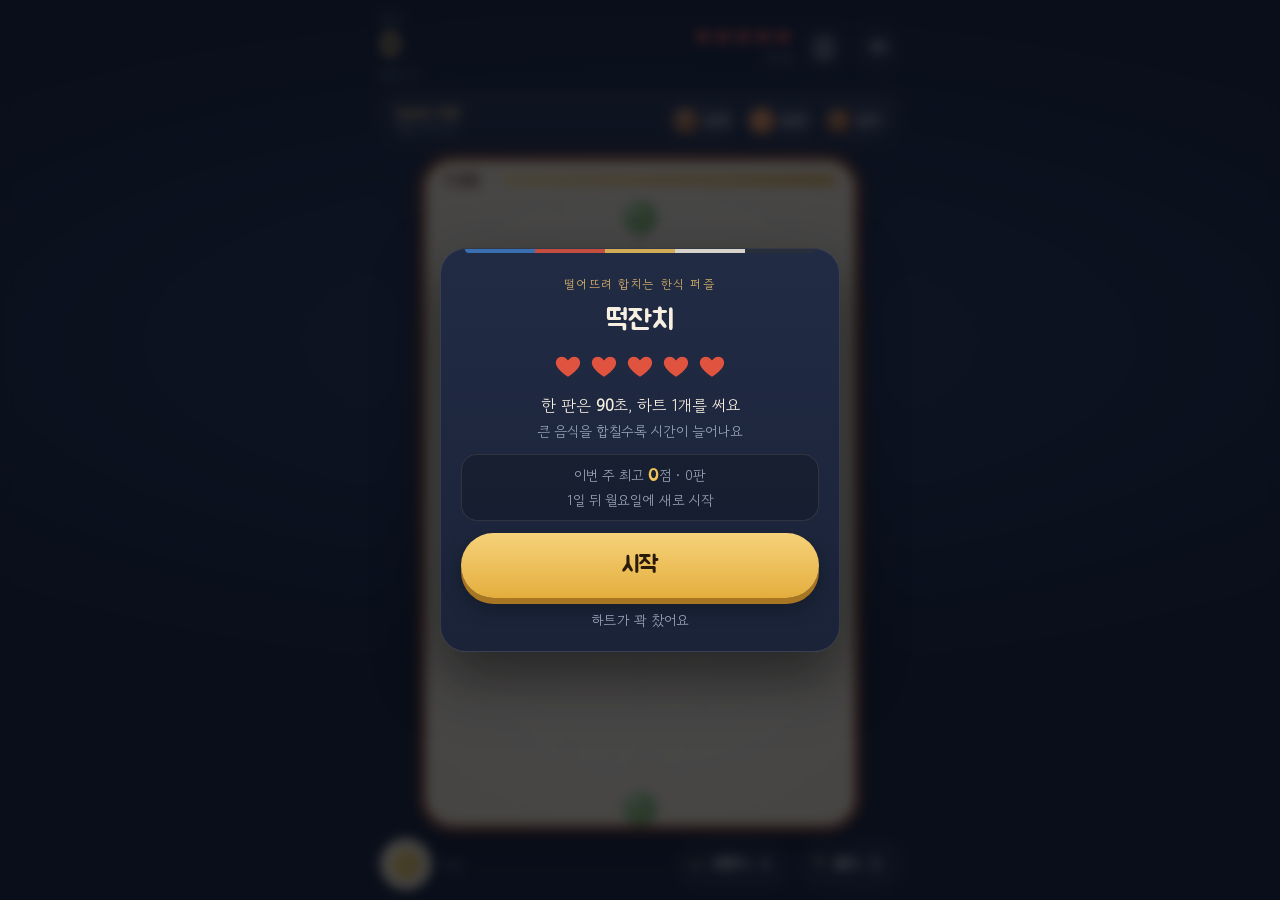
==== commit 0f2cbf8e: "원스토어 H5 SDK v1.1.0 연결 (실행 URL 유효성 검사용)" ====
--- a/index.html
+++ b/index.html
@@ -1,6 +1,22 @@
 <!doctype html>
 <html lang="ko">
 <head>
+<script type="module">
+  import { createSDK } from "https://h5sdk.onestore.net/lib/v1.1.0/onestore-h5-sdk.min.js";
+  const sdk = createSDK();
+  const game = fn => { if (window.Tteokjanchi) fn(window.Tteokjanchi); else window.addEventListener('tteokjanchi:ready', () => fn(window.Tteokjanchi), { once: true }); };
+  sdk.on("pause", () => game(g => g.pause()));
+  sdk.on("resume", () => game(g => g.resume()));
+  sdk.on("exit", () => { if (window.Tteokjanchi) window.Tteokjanchi.save(); }); // 동기 저장만 (0.5초 안)
+  sdk.onBackPressed(() => !!(window.Tteokjanchi && window.Tteokjanchi.back()));
+  sdk.initializeAsync()
+    .then(info => {
+      if (info.err) return;
+      sdk.setLoadingProgress(100);
+      return sdk.startGameAsync();
+    })
+    .catch(e => console.error("onestore sdk", e && e.reason, e && e.message));
+</script>
 <meta charset="utf-8">
 <meta name="viewport" content="width=device-width, initial-scale=1, viewport-fit=cover, user-scalable=no">
 <title>떡잔치</title>
@@ -123,7 +139,7 @@
 .adfake { font-family: var(--font-display); font-size: 22px; color: var(--muted); }
 @media (prefers-reduced-motion: reduce) { .banner { animation-duration: .01s; } .btn, .tool, .round-btn { transition: none; } }
 </style>
-  <script type="module" crossorigin src="./assets/index-D9d3o6GA.js"></script>
+  <script type="module" crossorigin src="./assets/index-CjzTQTqg.js"></script>
   <link rel="stylesheet" crossorigin href="./assets/index-BMt33rOE.css">
 </head>
 <body>
